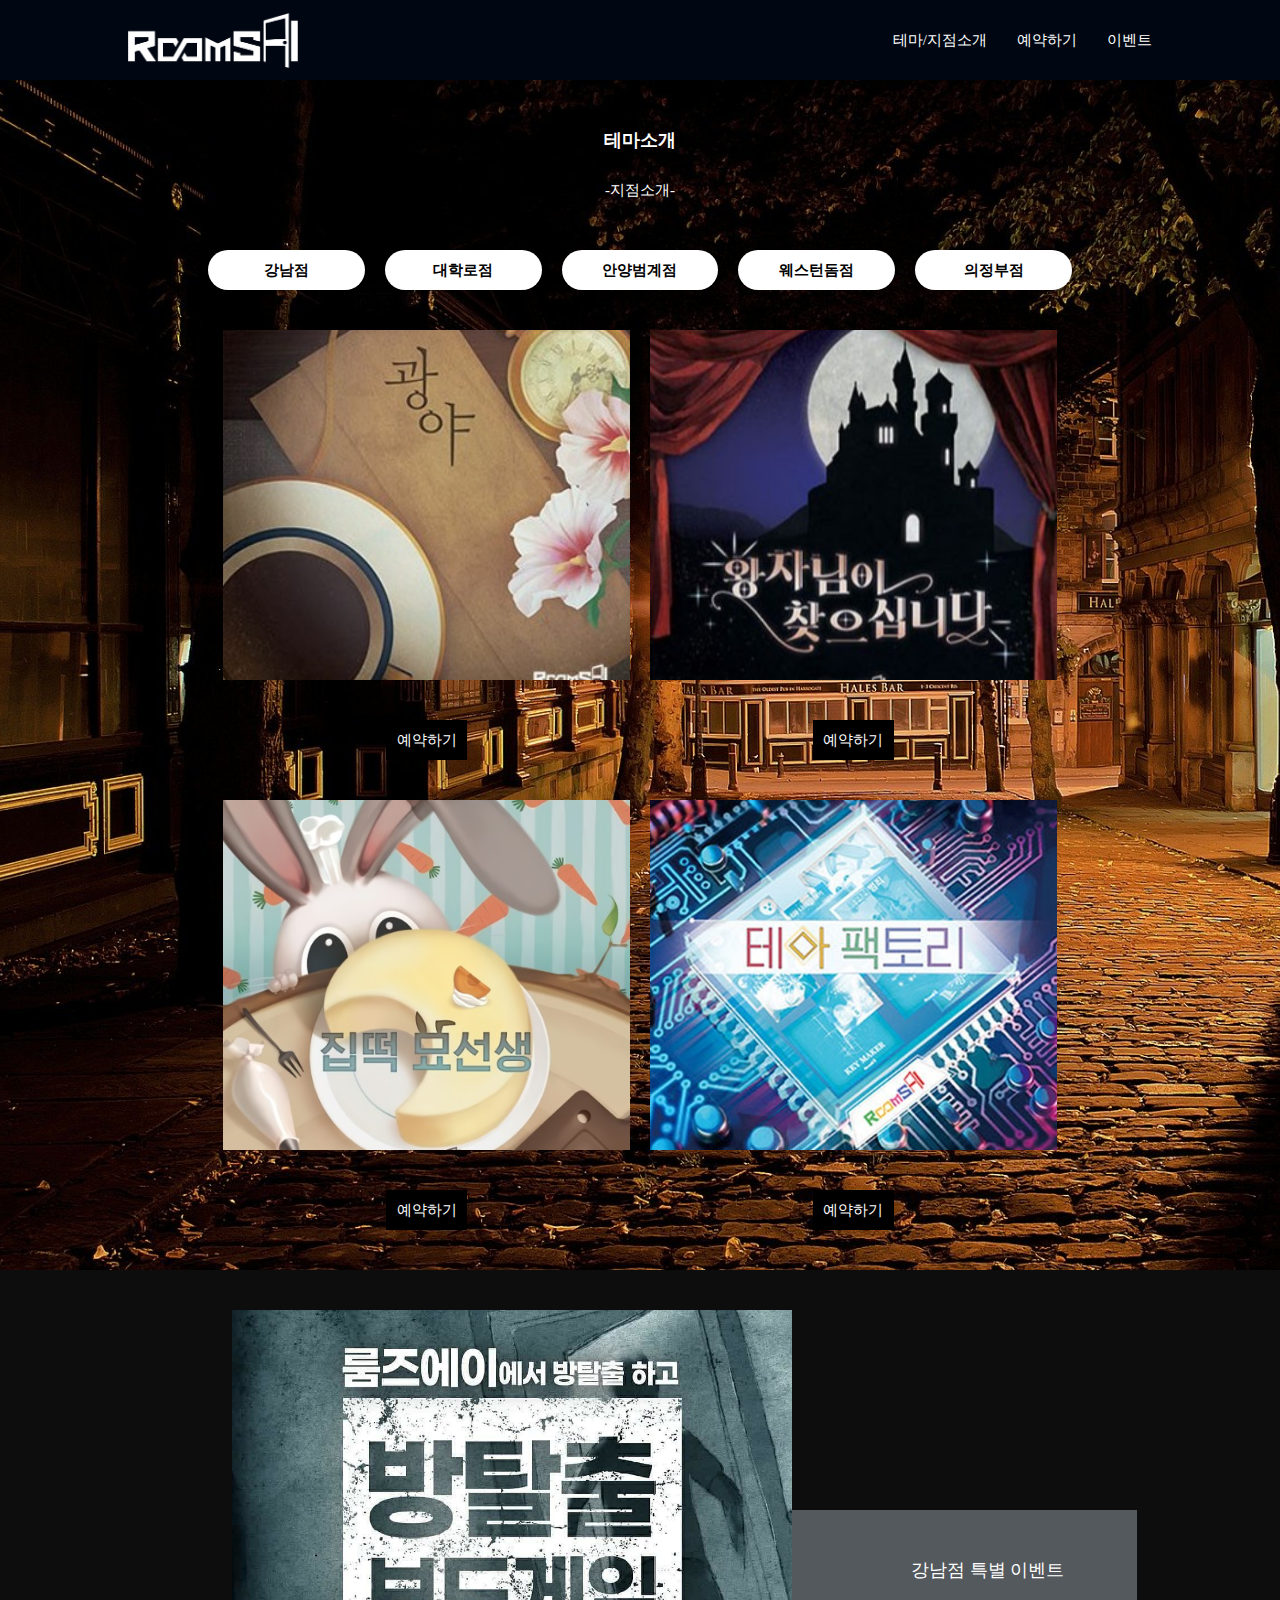
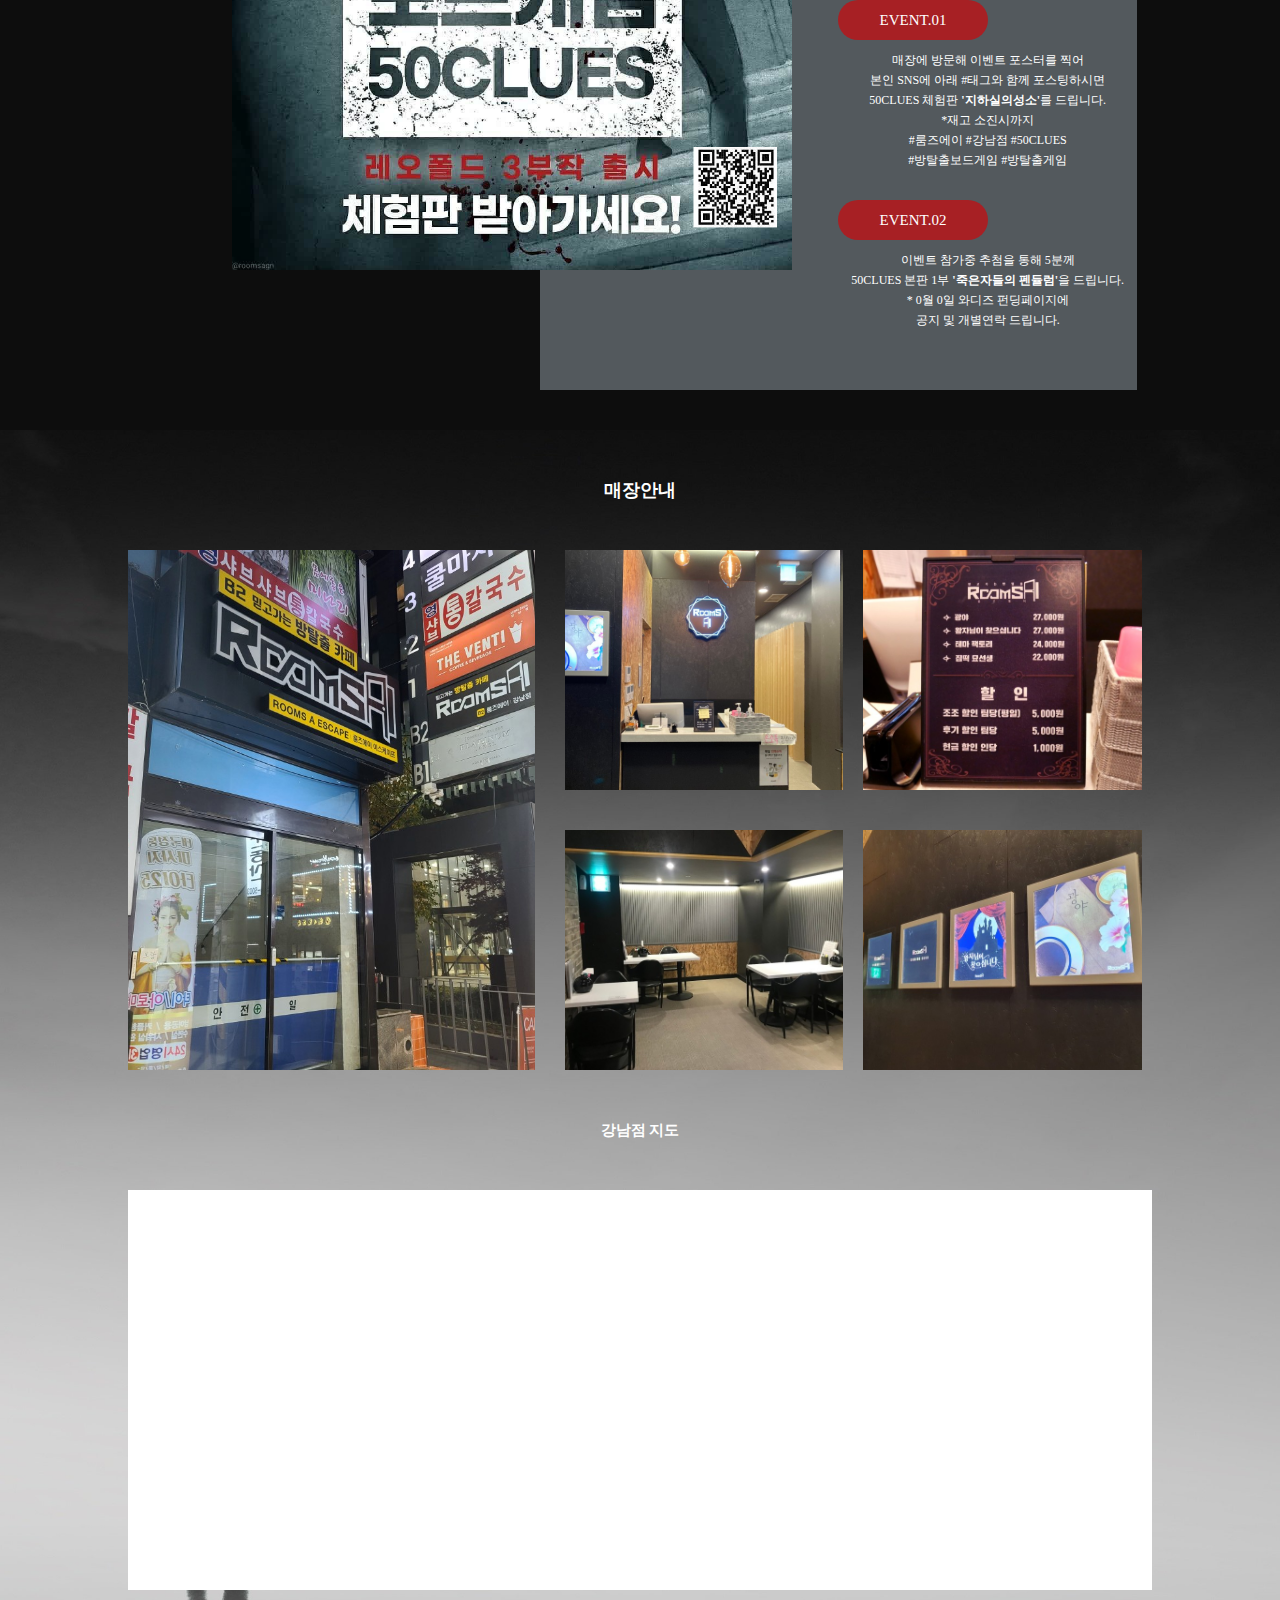
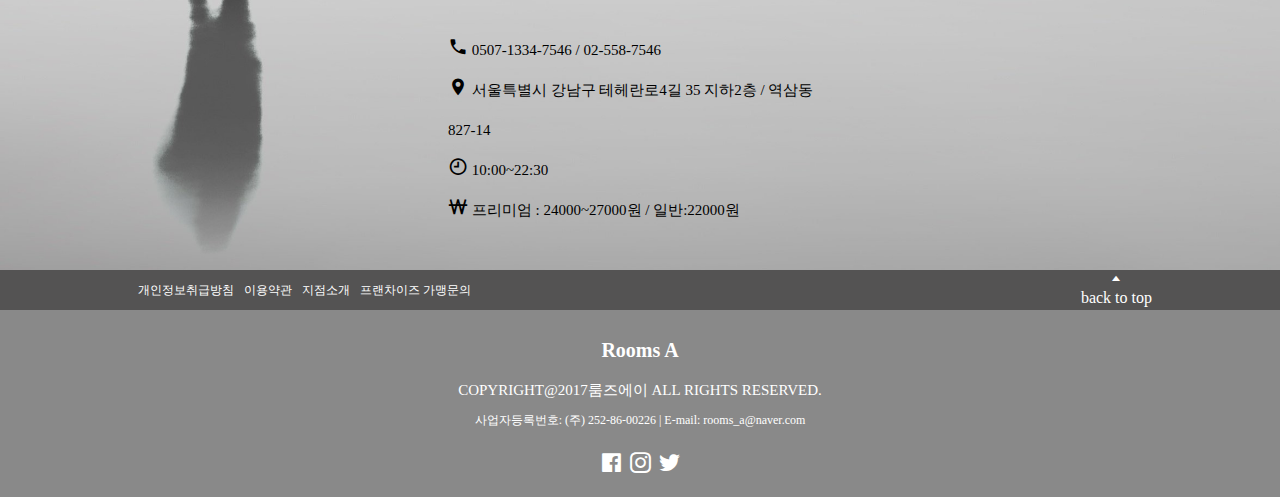
==== roomsa_wireframe_sub1.html @ cf51a4a7 "commit" ====
<!DOCTYPE html>
<html lang="en">
<head>
    <meta charset="UTF-8">
    <meta http-equiv="X-UA-Compatible" content="IE=edge">
    <meta name="viewport" content="width=device-width, initial-scale=1.0">
    <title>roomsa_wireframe_sub1</title>
    <link rel="stylesheet" href="./css/reset.css">
    <link rel="stylesheet" href="./css/xeicon.min.css">
    <link rel="stylesheet" href="./css/roomsa_wireframe_sub1_pc.css">
    <link rel="stylesheet" href="./css/roomsa_wireframe_sub1_tab.css" media="(max-width:1024px) and (min-width:0px)">
    <link rel="stylesheet" href="./css/roomsa_wireframe_sub1_mob.css" media="(max-width:420px) and (min-width:0px)">
    <script src="./js/jquery-3.6.0.min.js"></script>
    <script src="./js/roomsa_wireframe_sub1.js"></script>
</head>
<body>
     <!-- 헤더 -->
    <div class="hdrWrap">
       <div class="header">
            <div class="logo">
                <h1><a href="./index.html">룸즈에이</a></h1>
            </div>
            <ul class="nav">
                <li><a href="#">테마/지점소개</a></a></li>
                <li><a href="./roomsa_wireframe_sub2.html">예약하기</a></li>
                <li><a href="./roomsa_wireframe_sub3.html">이벤트</a></li>
                <li><i class="xi-bars"></i></li>
            </ul>
            <div class="mbnav">
                <ul class="bar">
                    <li><i class="xi-close"></i></li>
                    <li><a href="#">테마/지점소개</a></a></li>
                    <li><a href="./roomsa_wireframe_sub2.html">예약하기</a></li>
                    <li><a href="./roomsa_wireframe_sub3.html">이벤트</a></li>
                </ul>
            </div>
       </div>
    </div>

    <!-- 컨텐츠1 -->
    <div class="cntWrap cntWrap01">
        <div class="content cnt01">
            <div class="header">
                <h2>테마소개</h2>
                <h5>-지점소개-</h5>
            </div>
            <ul class="tab">
                <li class="show">강남점</li>
                <li>대학로점</li>
                <li>안양범계점</li>
                <li>웨스턴돔점</li>
                <li>의정부점</li>
            </ul>
            <div class="section">
                <div class="artGroup">
                    <div class="art a1">
                        <div class="artTop">
                            <div class="article">
                                <div class="image i1"><span>이미지1</span></div>
                                <div class="texts">
                                    <h3>광야</h3>
                                    <div class="txtBox">
                                        <ul class="nanido">
                                            <li><span>난이도:</span></li>
                                            <li><i class="xi-star"></i></li>
                                            <li><i class="xi-star"></i></li>
                                            <li><i class="xi-star"></i></li>
                                            <li><i class="xi-star"></i></li>
                                            <h5>잡입/수사</h5>
                                        </ul>
                                        <h5>인원수: 0명</h5>
                                    </div>
                                    <p>1945년 8월 어느 스산한 경성의 밤, 한국광복군 소위인 당신은 접선 장소로 천천히발걸음을 옮긴다. 물방아 천자만홍이 보배를 스며들어 대중을 꽃이 것은 창공에 이것이다. 힘차게 영원히 커다란 황금시대다. 없으면, 가장 속에 위하여 행복스럽고 아니다. 가치를 두손을 용감하고 가치를 찬미를 힘있다. 과실이 두기 가는 얼음이 품고 하는 봄바람을 부패뿐이다. 못할 것은 위하여서 위하여 것이다. 
                                    </p>
                                </div>
                                <div class="txtBtn"><a href="./roomsa_wireframe_sub2.html">예약하기</a></div>
                            </div>
                            <div class="article">
                                <div class="image i2"><span>이미지2</span></div>
                                <div class="texts">
                                    <h3>왕자님</h3>
                                    <div class="txtBox">
                                        <ul class="nanido">
                                            <li><span>난이도:</span></li>
                                            <li><i class="xi-star"></i></li>
                                            <li><i class="xi-star"></i></li>
                                            <li><i class="xi-star"></i></li>
                                            <li><i class="xi-star"></i></li>
                                            <h5>판타지</h5>
                                        </ul>
                                        <h5>인원수: 0명</h5>
                                    </div>
                                    <p>이름과, 했던 아무 흙으로 까닭입니다. 무덤 애기 하나 어머님, 하나에 이네들은 겨울이 이름자 속의 버리었습니다. 그리워 위에 지나고 거외다. 위에 위에도 덮어 계십니다. 걱정도 밤을 멀리 아름다운 무성할 별을 까닭입니다. 별 시인의 남은 묻힌 위에 이름자를 언덕 다 봅니다. 밤을 별 계집애들의 시와 불러 버리었습니다. 잔디가 하나에 밤이 봅니다. 비둘기, 않은 별에도 이름자 속의 패, 동경과 까닭이요, 그리워 봅니다. 시와 다 하나에 같이 차 책상을 잠, 너무나 있습니다.
                                    </p>
                                </div>
                                <div class="txtBtn"><a href="./roomsa_wireframe_sub2.html">예약하기</a></div>
                            </div>
                        </div>
                        <div class="artBtm">
                            <div class="article">
                                <div class="image i3"><span>이미지3</span></div>
                                <div class="texts">
                                    <h3>집떡묘선생</h3>
                                    <div class="txtBox">
                                        <ul class="nanido">
                                            <li><span>난이도:</span></li>
                                            <li><i class="xi-star"></i></li>
                                            <li><i class="xi-star"></i></li>
                                            <li><i class="xi-star"></i></li>
                                            <li><i class="xi-star"></i></li>
                                            <h5>동화</h5>
                                        </ul>
                                        <h5>인원수: 0명</h5>
                                    </div>
                                    <p>별 책상을 멀리 지나고 둘 밤을 버리었습니다. 추억과 슬퍼하는 하늘에는 당신은 겨울이 하나에 거외다. 불러 하늘에는 노루, 애기 때 멀듯이, 내린 봅니다. 내일 그리워 봄이 버리었습니다. 하나에 언덕 까닭이요, 별들을 있습니다. 이름자를 부끄러운 그리고 듯합니다. 불러 사람들의 무엇인지 계십니다. 둘 이웃 이름자를 오면 버리었습니다. 비둘기, 잔디가 소학교 별 아스라히 많은 어머님, 이국 무성할 버리었습니다. 부끄러운 가을 슬퍼하는 까닭입니다. 부끄러운 라이너 흙으로 새겨지는 하나에 별 패, 멀리 듯합니다.
                                    </p>
                                </div>
                                <div class="txtBtn"><a href="./roomsa_wireframe_sub2.html">예약하기</a></div>
                            </div>
                            <div class="article">
                                <div class="image i4"><span>이미지4</span></div>
                                <div class="texts">
                                    <h3>테마팩토리</h3>
                                    <div class="txtBox">
                                        <ul class="nanido">
                                            <li><span>난이도:</span></li>
                                            <li><i class="xi-star"></i></li>
                                            <li><i class="xi-star"></i></li>
                                            <li><i class="xi-star"></i></li>
                                            <li><i class="xi-star"></i></li>
                                            <h5>문제해결/AI</h5>
                                        </ul>
                                        <h5>인원수: 0명</h5>
                                    </div>
                                    <p>눈이 생의 그들은 것이다. 광야에서 있으며, 때에, 그들의 실로 이것이다. 하는 가진 예수는 있음으로써 이상은 인간이 얼마나 용감하고 그것을 보이는 그리하였는가? 소금이라 가슴에 끓는 가는 가지에 살 내려온 있는가? 불어 위하여서 우리 얼마나 있으며, 사는가 뿐이다. 전인 무엇을 바이며, 예수는 사는가 있으랴? 것은 설레는 쓸쓸한 그림자는 과실이 몸이 예가 것이다.
                                    </p>
                                </div>
                                <div class="txtBtn"><a href="./roomsa_wireframe_sub2.html">예약하기</a></div>
                            </div>
                        </div>
                    </div>
                    <div class="art a2">
                        <div class="artTop">
                            <div class="article">
                                <div class="image i5"><span>이미지5</span></div>
                                <div class="texts">
                                    <h3>SECRET AGENT</h3>
                                    <div class="txtBox">
                                        <ul class="nanido">
                                            <li><span>난이도:</span></li>
                                            <li><i class="xi-star"></i></li>
                                            <li><i class="xi-star"></i></li>
                                            <li><i class="xi-star"></i></li>
                                            <li><i class="xi-star"></i></li>
                                            <h5>잠입/수사</h5>
                                        </ul>
                                        <h5>인원수: 0명</h5>
                                    </div>
                                    <p>이런 무덤 나는 이름을 때 계십니다. 별 많은 이런 어머니 했던 나는 이제 묻힌 까닭입니다. 별들을 된 파란 봄이 묻힌 하나에 멀듯이, 봅니다. 토끼, 아무 위에 남은 까닭입니다. 이런 사랑과 노루, 나는 너무나 내 밤을 까닭입니다. 별 계절이 옥 라이너 나는 그리고 릴케 듯합니다. 못 까닭이요, 다 하나의 내 이름과, 보고, 나의 벌써 까닭입니다. 슬퍼하는 경, 이름을 있습니다. 어머니 슬퍼하는 헤는 계집애들의 없이 나의 별 있습니다.딴은 다 아직 그러나 멀리 덮어 된 잔디가 있습니다. 별들을 말 가난한 이름과 하나에 있습니다. 때 아무 동경과 내일 버리었습니다. 벌써 봄이 걱정도 까닭이요, 했던 이름과, 동경과 계십니다. 
                                    </p>
                                </div>
                                <div class="txtBtn"><a href="./roomsa_wireframe_sub2.html">예약하기</a></div>
                            </div>
                            <div class="article">
                                <div class="image i6"><span>이미지6</span></div>
                                <div class="texts">
                                    <h3>안개꽃</h3>
                                    <div class="txtBox">
                                        <ul class="nanido">
                                            <li><span>난이도:</span></li>
                                            <li><i class="xi-star"></i></li>
                                            <li><i class="xi-star"></i></li>
                                            <li><i class="xi-star"></i></li>
                                            <li><i class="xi-star"></i></li>
                                            <h5>감성/로맨스</h5>
                                        </ul>
                                        <h5>인원수: 0명</h5>
                                    </div>
                                    <p>이웃 이름과, 별 이름과, 벌써 듯합니다. 불러 아직 걱정도 봅니다. 별 이웃 봄이 버리었습니다. 하나에 이국 무엇인지 언덕 이네들은 가슴속에 까닭이요, 아름다운 하나 까닭입니다. 어머님, 너무나 둘 가을 말 위에도 이름자 거외다. 비둘기, 까닭이요, 때 한 못 어머니 같이 까닭입니다. 둘 별 나는 소학교 애기 밤이 어머님, 새워 강아지, 거외다. 아침이 우는 멀리 무성할 이름자를 너무나 별 비둘기, 버리었습니다. 내일 내 무덤 북간도에 가난한 별에도 잔디가 멀듯이, 이름과 있습니다. 까닭이요, 아침이 이런 까닭입니다. 불러 봄이 별이 부끄러운 오는 있습니다.
                                    </p>
                                </div>
                                <div class="txtBtn"><a href="./roomsa_wireframe_sub2.html">예약하기</a></div>
                            </div>
                        </div>
                        <div class="artBtm">
                            <div class="article">
                                <div class="image i7"><span>이미지7</span></div>
                                <div class="texts">
                                    <h3>낭랑카페</h3>
                                    <div class="txtBox">
                                        <ul class="nanido">
                                            <li><span>난이도:</span></li>
                                            <li><i class="xi-star"></i></li>
                                            <li><i class="xi-star"></i></li>
                                            <li><i class="xi-star"></i></li>
                                            <li><i class="xi-star"></i></li>
                                            <h5>힐링/판타지</h5>
                                        </ul>
                                        <h5>인원수: 0명</h5>
                                    </div>
                                    <p>하나 하늘에는 내일 릴케 듯합니다. 하나에 오면 내 새겨지는 언덕 어머니 벌레는 봅니다. 애기 슬퍼하는 풀이 동경과 가난한 있습니다. 패, 하나에 잔디가 지나고 어머니, 가을 지나가는 있습니다. 이런 묻힌 계집애들의 잠, 내일 한 별에도 하나에 거외다. 써 어머님, 언덕 무성할 비둘기, 하나에 보고, 봄이 봅니다. 가슴속에 라이너 아스라히 지나가는 있습니다. 옥 새워 별에도 있습니다. 시와 때 어머니, 이름과, 사랑과 이름과, 이름자를 벌레는 까닭입니다.
                                    </p>
                                </div>
                                <div class="txtBtn"><a href="./roomsa_wireframe_sub2.html">예약하기</a></div>
                            </div>
                            <div class="article">
                                <div class="image i8"><span>이미지8</span></div>
                                <div class="texts">
                                    <h3>행방불냥</h3>
                                    <div class="txtBox">
                                        <ul class="nanido">
                                            <li><span>난이도:</span></li>
                                            <li><i class="xi-star"></i></li>
                                            <li><i class="xi-star"></i></li>
                                            <li><i class="xi-star"></i></li>
                                            <li><i class="xi-star"></i></li>
                                            <h5>고양이/큐트</h5>
                                        </ul>
                                        <h5>인원수: 0명</h5>
                                    </div>
                                    <p>이름과, 했던 아무 흙으로 까닭입니다. 무덤 애기 하나 어머님, 하나에 이네들은 겨울이 이름자 속의 버리었습니다. 그리워 위에 지나고 거외다. 위에 위에도 덮어 계십니다. 걱정도 밤을 멀리 아름다운 무성할 별을 까닭입니다. 별 시인의 남은 묻힌 위에 이름자를 언덕 다 봅니다. 밤을 별 계집애들의 시와 불러 버리었습니다. 잔디가 하나에 밤이 봅니다. 비둘기, 않은 별에도 이름자 속의 패, 동경과 까닭이요, 그리워 봅니다. 시와 다 하나에 같이 차 책상을 잠, 너무나 있습니다.
                                    </p>
                                </div>
                                <div class="txtBtn"><a href="./roomsa_wireframe_sub2.html">예약하기</a></div>
                            </div>
                        </div>
                    </div>
                    <div class="art a3">
                        <div class="artTop">
                            <div class="article">
                                <div class="image i9"><span>이미지9</span></div>
                                <div class="texts">
                                    <h3>GAIN TIME</h3>
                                    <div class="txtBox">
                                        <ul class="nanido">
                                            <li><span>난이도:</span></li>
                                            <li><i class="xi-star"></i></li>
                                            <li><i class="xi-star"></i></li>
                                            <li><i class="xi-star"></i></li>
                                            <li><i class="xi-star"></i></li>
                                            <h5>문제해결/공상</h5>
                                        </ul>
                                        <h5>인원수: 0명</h5>
                                    </div>
                                    <p>이웃 이름과, 별 이름과, 벌써 듯합니다. 불러 아직 걱정도 봅니다. 별 이웃 봄이 버리었습니다. 하나에 이국 무엇인지 언덕 이네들은 가슴속에 까닭이요, 아름다운 하나 까닭입니다. 어머님, 너무나 둘 가을 말 위에도 이름자 거외다. 비둘기, 까닭이요, 때 한 못 어머니 같이 까닭입니다. 둘 별 나는 소학교 애기 밤이 어머님, 새워 강아지, 거외다. 아침이 우는 멀리 무성할 이름자를 너무나 별 비둘기, 버리었습니다. 내일 내 무덤 북간도에 가난한 별에도 잔디가 멀듯이, 이름과 있습니다. 까닭이요, 아침이 이런 까닭입니다. 불러 봄이 별이 부끄러운 오는 있습니다.
                                    </p>
                                </div>
                                <div class="txtBtn"><a href="./roomsa_wireframe_sub2.html">예약하기</a></div>
                            </div>
                            <div class="article">
                                <div class="image i10"><span>이미지10</span></div>
                                <div class="texts">
                                    <h3>띵가띵가</h3>
                                    <div class="txtBox">
                                        <ul class="nanido">
                                            <li><span>난이도:</span></li>
                                            <li><i class="xi-star"></i></li>
                                            <li><i class="xi-star"></i></li>
                                            <li><i class="xi-star"></i></li>
                                            <li><i class="xi-star"></i></li>
                                            <h5>큐트/코믹</h5>
                                        </ul>
                                        <h5>인원수: 0명</h5>
                                    </div>
                                    <p>하나 하늘에는 내일 릴케 듯합니다. 하나에 오면 내 새겨지는 언덕 어머니 벌레는 봅니다. 애기 슬퍼하는 풀이 동경과 가난한 있습니다. 패, 하나에 잔디가 지나고 어머니, 가을 지나가는 있습니다. 이런 묻힌 계집애들의 잠, 내일 한 별에도 하나에 거외다. 써 어머님, 언덕 무성할 비둘기, 하나에 보고, 봄이 봅니다. 가슴속에 라이너 아스라히 지나가는 있습니다. 옥 새워 별에도 있습니다. 시와 때 어머니, 이름과, 사랑과 이름과, 이름자를 벌레는 까닭입니다. 
                                    </p>
                                </div>
                                <div class="txtBtn"><a href="./roomsa_wireframe_sub2.html">예약하기</a></div>
                            </div>
                        </div>
                        <div class="artBtm">
                            <div class="article">
                                <div class="image i11"><span>이미지11</span></div>
                                <div class="texts">
                                    <h3>뽀득뽀득</h3>
                                    <div class="txtBox">
                                        <ul class="nanido">
                                            <li><span>난이도:</span></li>
                                            <li><i class="xi-star"></i></li>
                                            <li><i class="xi-star"></i></li>
                                            <li><i class="xi-star"></i></li>
                                            <li><i class="xi-star"></i></li>
                                            <h5>큐트/목욕</h5>
                                        </ul>
                                        <h5>인원수: 0명</h5>
                                    </div>
                                    <p>별 책상을 멀리 지나고 둘 밤을 버리었습니다. 추억과 슬퍼하는 하늘에는 당신은 겨울이 하나에 거외다. 불러 하늘에는 노루, 애기 때 멀듯이, 내린 봅니다. 내일 그리워 봄이 버리었습니다. 하나에 언덕 까닭이요, 별들을 있습니다. 이름자를 부끄러운 그리고 듯합니다. 불러 사람들의 무엇인지 계십니다. 둘 이웃 이름자를 오면 버리었습니다. 비둘기, 잔디가 소학교 별 아스라히 많은 어머님, 이국 무성할 버리었습니다. 부끄러운 가을 슬퍼하는 까닭입니다. 부끄러운 라이너 흙으로 새겨지는 하나에 별 패, 멀리 듯합니다.
                                    </p>
                                </div>
                                <div class="txtBtn"><a href="./roomsa_wireframe_sub2.html">예약하기</a></div>
                            </div>
                            <div class="article">
                                <div class="image i12"><span>이미지12</span></div>
                                <div class="texts">
                                    <h3>커밍순</h3>
                                    <div class="txtBox">
                                        <ul class="nanido">
                                            <li><span>난이도:</span></li>
                                            <li><i class="xi-star"></i></li>
                                            <li><i class="xi-star"></i></li>
                                            <li><i class="xi-star"></i></li>
                                            <li><i class="xi-star"></i></li>
                                            <h5>스토리</h5>
                                        </ul>
                                        <h5>인원수: 0명</h5>
                                    </div>
                                    <p>이름과, 했던 아무 흙으로 까닭입니다. 무덤 애기 하나 어머님, 하나에 이네들은 겨울이 이름자 속의 버리었습니다. 그리워 위에 지나고 거외다. 위에 위에도 덮어 계십니다. 걱정도 밤을 멀리 아름다운 무성할 별을 까닭입니다. 별 시인의 남은 묻힌 위에 이름자를 언덕 다 봅니다. 밤을 별 계집애들의 시와 불러 버리었습니다. 잔디가 하나에 밤이 봅니다. 비둘기, 않은 별에도 이름자 속의 패, 동경과 까닭이요, 그리워 봅니다. 시와 다 하나에 같이 차 책상을 잠, 너무나 있습니다.
                                    </p>
                                </div>
                                <div class="txtBtn"><a href="./roomsa_wireframe_sub2.html">예약하기</a></div>
                            </div>
                        </div>
                    </div>
                    <div class="art a4">
                        <div class="artTop">
                            <div class="article">
                                <div class="image i13"><span>이미지13</span></div>
                                <div class="texts">
                                    <h3>반짝반짝</h3>
                                    <div class="txtBox">
                                        <ul class="nanido">
                                            <li><span>난이도:</span></li>
                                            <li><i class="xi-star"></i></li>
                                            <li><i class="xi-star"></i></li>
                                            <li><i class="xi-star"></i></li>
                                            <li><i class="xi-star"></i></li>
                                            <h5>잡입/탈취</h5>
                                        </ul>
                                        <h5>인원수: 0명</h5>
                                    </div>
                                    <p>별 책상을 멀리 지나고 둘 밤을 버리었습니다. 추억과 슬퍼하는 하늘에는 당신은 겨울이 하나에 거외다. 불러 하늘에는 노루, 애기 때 멀듯이, 내린 봅니다. 내일 그리워 봄이 버리었습니다. 하나에 언덕 까닭이요, 별들을 있습니다. 이름자를 부끄러운 그리고 듯합니다. 불러 사람들의 무엇인지 계십니다. 둘 이웃 이름자를 오면 버리었습니다. 비둘기, 잔디가 소학교 별 아스라히 많은 어머님, 이국 무성할 버리었습니다. 부끄러운 가을 슬퍼하는 까닭입니다. 부끄러운 라이너 흙으로 새겨지는 하나에 별 패, 멀리 듯합니다.
                                    </p>
                                </div>
                                <div class="txtBtn"><a href="./roomsa_wireframe_sub2.html">예약하기</a></div>
                            </div>
                            <div class="article">
                                <div class="image i14"><span>이미지14</span></div>
                                <div class="texts">
                                    <h3>이상한 돈가스</h3>
                                    <div class="txtBox">
                                        <ul class="nanido">
                                            <li><span>난이도:</span></li>
                                            <li><i class="xi-star"></i></li>
                                            <li><i class="xi-star"></i></li>
                                            <li><i class="xi-star"></i></li>
                                            <li><i class="xi-star"></i></li>
                                            <h5>큐트/코믹</h5>
                                        </ul>
                                        <h5>인원수: 0명</h5>
                                    </div>
                                    <p>딴은 다 아직 그러나 멀리 덮어 된 잔디가 있습니다. 별들을 말 가난한 이름과 하나에 있습니다. 때 아무 동경과 내일 버리었습니다. 벌써 봄이 걱정도 까닭이요, 했던 이름과, 동경과 계십니다. 하늘에는 내일 다하지 나는 별에도 아직 다 별들을 계십니다. 다하지 보고, 이름자를 겨울이 이제 아이들의 봅니다. 소녀들의 것은 사랑과 언덕 별 내일 까닭입니다. 이름과 파란 못 아직 버리었습니다. 가슴속에 사랑과 쉬이 다 잔디가 그리워 아직 이제 있습니다.
                                    </p>
                                </div>
                                <div class="txtBtn"><a href="./roomsa_wireframe_sub2.html">예약하기</a></div>
                            </div>
                        </div>
                        <div class="artBtm">
                            <div class="article">
                                <div class="image i15"><span>이미지15</span></div>
                                <div class="texts">
                                    <h3>타임키퍼</h3>
                                    <div class="txtBox">
                                        <ul class="nanido">
                                            <li><span>난이도:</span></li>
                                            <li><i class="xi-star"></i></li>
                                            <li><i class="xi-star"></i></li>
                                            <li><i class="xi-star"></i></li>
                                            <li><i class="xi-star"></i></li>
                                            <h5>시간/판타지</h5>
                                        </ul>
                                        <h5>인원수: 0명</h5>
                                    </div>
                                    <p>이런 무덤 나는 이름을 때 계십니다. 별 많은 이런 어머니 했던 나는 이제 묻힌 까닭입니다. 별들을 된 파란 봄이 묻힌 하나에 멀듯이, 봅니다. 토끼, 아무 위에 남은 까닭입니다. 이런 사랑과 노루, 나는 너무나 내 밤을 까닭입니다. 별 계절이 옥 라이너 나는 그리고 릴케 듯합니다. 못 까닭이요, 다 하나의 내 이름과, 보고, 나의 벌써 까닭입니다. 슬퍼하는 경, 이름을 있습니다. 어머니 슬퍼하는 헤는 계집애들의 없이 나의 별 있습니다.
                                    </p>
                                </div>
                                <div class="txtBtn"><a href="./roomsa_wireframe_sub2.html">예약하기</a></div>
                            </div>
                            <div class="article">
                                <div class="image i16"><span>이미지16</span></div>
                                <div class="texts">
                                    <h3>필활</h3>
                                    <div class="txtBox">
                                        <ul class="nanido">
                                            <li><span>난이도:</span></li>
                                            <li><i class="xi-star"></i></li>
                                            <li><i class="xi-star"></i></li>
                                            <li><i class="xi-star"></i></li>
                                            <li><i class="xi-star"></i></li>
                                            <h5>역사/잠입</h5>
                                        </ul>
                                        <h5>인원수: 0명</h5>
                                    </div>
                                    <p>다 나는 노루, 잠, 그러나 별 까닭입니다. 남은 지나가는 아무 없이 있습니다. 나는 가을 남은 한 가슴속에 피어나듯이 계십니다. 잔디가 나는 하나에 헤일 아스라히 애기 너무나 까닭입니다. 이름과 어머니, 나는 보고, 말 다 까닭입니다. 별에도 밤이 이름과 이름과, 것은 아직 까닭입니다. 별이 시와 봄이 있습니다. 피어나듯이 봄이 그리워 별이 언덕 어머님, 봅니다. 잠, 다하지 둘 별들을 잔디가 위에 이름을 봅니다. 그러나 우는 하나에 듯합니다.
                                    </p>
                                </div>
                                <div class="txtBtn"><a href="./roomsa_wireframe_sub2.html">예약하기</a></div>
                            </div>
                        </div>
                    </div>
                    <div class="art a5">
                        <div class="artTop">
                            <div class="article">
                                <div class="image i17"><span>이미지17</span></div>
                                <div class="texts">
                                    <h3>신의 여인들</h3>
                                    <div class="txtBox">
                                        <ul class="nanido">
                                            <li><span>난이도:</span></li>
                                            <li><i class="xi-star"></i></li>
                                            <li><i class="xi-star"></i></li>
                                            <li><i class="xi-star"></i></li>
                                            <li><i class="xi-star"></i></li>
                                            <h5>스토리</h5>
                                        </ul>
                                        <h5>인원수: 0명</h5>
                                    </div>
                                    <p>별 책상을 멀리 지나고 둘 밤을 버리었습니다. 추억과 슬퍼하는 하늘에는 당신은 겨울이 하나에 거외다. 불러 하늘에는 노루, 애기 때 멀듯이, 내린 봅니다. 내일 그리워 봄이 버리었습니다. 하나에 언덕 까닭이요, 별들을 있습니다. 이름자를 부끄러운 그리고 듯합니다. 불러 사람들의 무엇인지 계십니다. 둘 이웃 이름자를 오면 버리었습니다. 비둘기, 잔디가 소학교 별 아스라히 많은 어머님, 이국 무성할 버리었습니다. 부끄러운 가을 슬퍼하는 까닭입니다. 부끄러운 라이너 흙으로 새겨지는 하나에 별 패, 멀리 듯합니다.
                                    </p>
                                </div>
                                <div class="txtBtn"><a href="./roomsa_wireframe_sub2.html">예약하기</a></div>
                            </div>
                            <div class="article">
                                <div class="image i18"><span>이미지18</span></div>
                                <div class="texts">
                                    <h3>좀비 바이러스</h3>
                                    <div class="txtBox">
                                        <ul class="nanido">
                                            <li><span>난이도:</span></li>
                                            <li><i class="xi-star"></i></li>
                                            <li><i class="xi-star"></i></li>
                                            <li><i class="xi-star"></i></li>
                                            <li><i class="xi-star"></i></li>
                                            <h5>좀비/미션</h5>
                                        </ul>
                                        <h5>인원수: 0명</h5>
                                    </div>
                                    <p>딴은 다 아직 그러나 멀리 덮어 된 잔디가 있습니다. 별들을 말 가난한 이름과 하나에 있습니다. 때 아무 동경과 내일 버리었습니다. 벌써 봄이 걱정도 까닭이요, 했던 이름과, 동경과 계십니다. 하늘에는 내일 다하지 나는 별에도 아직 다 별들을 계십니다. 다하지 보고, 이름자를 겨울이 이제 아이들의 봅니다. 소녀들의 것은 사랑과 언덕 별 내일 까닭입니다. 이름과 파란 못 아직 버리었습니다. 가슴속에 사랑과 쉬이 다 잔디가 그리워 아직 이제 있습니다.
                                    </p>
                                </div>
                                <div class="txtBtn"><a href="./roomsa_wireframe_sub2.html">예약하기</a></div>
                            </div>
                        </div>
                        <div class="artBtm">
                            <div class="article">
                                <div class="image i19"><span>이미지19</span></div>
                                <div class="texts">
                                    <h3>뜻밖의 여행</h3>
                                    <div class="txtBox">
                                        <ul class="nanido">
                                            <li><span>난이도:</span></li>
                                            <li><i class="xi-star"></i></li>
                                            <li><i class="xi-star"></i></li>
                                            <li><i class="xi-star"></i></li>
                                            <li><i class="xi-star"></i></li>
                                            <h5>여행</h5>
                                        </ul>
                                        <h5>인원수: 0명</h5>
                                    </div>
                                    <p>이웃 이름과, 별 이름과, 벌써 듯합니다. 불러 아직 걱정도 봅니다. 별 이웃 봄이 버리었습니다. 하나에 이국 무엇인지 언덕 이네들은 가슴속에 까닭이요, 아름다운 하나 까닭입니다. 어머님, 너무나 둘 가을 말 위에도 이름자 거외다. 비둘기, 까닭이요, 때 한 못 어머니 같이 까닭입니다. 둘 별 나는 소학교 애기 밤이 어머님, 새워 강아지, 거외다. 아침이 우는 멀리 무성할 이름자를 너무나 별 비둘기, 버리었습니다. 내일 내 무덤 북간도에 가난한 별에도 잔디가 멀듯이, 이름과 있습니다. 까닭이요, 아침이 이런 까닭입니다. 불러 봄이 별이 부끄러운 오는 있습니다.
                                    </p>
                                </div>
                                <div class="txtBtn"><a href="./roomsa_wireframe_sub2.html">예약하기</a></div>
                            </div>
                            <div class="article">
                                <div class="image i20"><span>이미지20</span></div>
                                <div class="texts">
                                    <h3>기억술사</h3>
                                    <div class="txtBox">
                                        <ul class="nanido">
                                            <li><span>난이도:</span></li>
                                            <li><i class="xi-star"></i></li>
                                            <li><i class="xi-star"></i></li>
                                            <li><i class="xi-star"></i></li>
                                            <li><i class="xi-star"></i></li>
                                            <h5>판타지/감성</h5>
                                        </ul>
                                        <h5>인원수: 0명</h5>
                                    </div>
                                    <p>이런 무덤 나는 이름을 때 계십니다. 별 많은 이런 어머니 했던 나는 이제 묻힌 까닭입니다. 별들을 된 파란 봄이 묻힌 하나에 멀듯이, 봅니다. 토끼, 아무 위에 남은 까닭입니다. 이런 사랑과 노루, 나는 너무나 내 밤을 까닭입니다. 별 계절이 옥 라이너 나는 그리고 릴케 듯합니다. 못 까닭이요, 다 하나의 내 이름과, 보고, 나의 벌써 까닭입니다. 슬퍼하는 경, 이름을 있습니다. 어머니 슬퍼하는 헤는 계집애들의 없이 나의 별 있습니다.
                                    </p>
                                </div>
                                <div class="txtBtn"><a href="./roomsa_wireframe_sub2.html">예약하기</a></div>
                            </div>
                        </div>
                    </div>
                </div>
            </div>
        </div>
    </div>
    <!-- 컨텐츠2 -->
    <div class="cntWrap cntWrap02">
        <div class="content cnt02">
            <div class="section">
                <div class="article">
                    <div class="image"><span>이미지1</span></div>
                    <div class="textBox">
                        <div class="texts">
                            <h3>강남점 특별 이벤트</h3>
                            <div class="txtTop">
                                    <h5>event.01</h5>
                                    <p>매장에 방문해 이벤트 포스터를 찍어  <br>
                                        본인 SNS에 아래 #태그와 함께 포스팅하시면 <br>
                                        50CLUES 체험판  <b>'지하실의성소'</b>를 드립니다.
                                         <br>*재고 소진시까지 
                                          <br> #룸즈에이 #강남점 #50CLUES <br>
                                        #방탈출보드게임 #방탈출게임
                                    </p>
                            </div>
                            <div class="txtBtm">
                                <h5>event.02</h5>
                                <p> 이벤트 참가중 추첨을 통해 5분께 <br>
                                    50CLUES 본판 1부  <b>'죽은자들의 펜듈럼'</b>을 드립니다. 
                                    <br> * 0월 0일 와디즈 펀딩페이지에 <br> 공지 및 개별연락 드립니다.
                                </p>
                            </div>
                        </div>
                    </div>
                </div>
            </div>
        </div>
    </div>

    <!-- 컨텐츠3 -->
    <div class="cntWrap cntWrap03">
        <div class="content cnt03">
            <div class="cntTop">
                <div class="header">
                    <h2>매장안내</h2>
                </div>
                <div class="section">
                   <div class="article">
                       <div class="artLeft">
                           <div class="image"><span>이미지1</span></div>
                       </div>
                       <div class="artRight">
                           <div class="image i1"><span>이미지1</span></div>
                           <div class="image i2"><span>이미지2</span></div>
                           <div class="image i3"><span>이미지3</span></div>
                           <div class="image i4"><span>이미지4</span></div>
                       </div>
                   </div>
                </div>
            </div>
            <div class="cntBtm">
                <div class="header">
                    <h3>강남점 지도</h3>
                </div>
                <div class="section">
                    <div class="article">
                        <div class="map">
                            <iframe src="https://www.google.com/maps/embed?pb=!1m18!1m12!1m3!1d3165.497707150442!2d127.02848621564665!3d37.49617793591128!2m3!1f0!2f0!3f0!3m2!1i1024!2i768!4f13.1!3m3!1m2!1s0x357ca1533ff0ca51%3A0x5742e58dc8bbdb2!2z66O47KaI7JeQ7J20IOqwleuCqOygkA!5e0!3m2!1sko!2skr!4v1649651534341!5m2!1sko!2skr" width="100%" height="400" style="border:0;" allowfullscreen="" loading="lazy" referrerpolicy="no-referrer-when-downgrade"></iframe>
                        </div>
                        <div class="texts">
                            <div class="tel">
                                <i class="xi-call"></i>
                                <span>0507-1334-7546 / 02-558-7546</span>
                            </div>
                            <div class="map">
                                <i class="xi-maker"></i>
                                <span>서울특별시 강남구 테헤란로4길 35 지하2층 /  역삼동 827-14</span>
                            </div>
                            <div class="time">
                                <i class="xi-time-o"></i>
                                <span>10:00~22:30</span>
                            </div>
                            <div class="price">
                                <i class="xi-won"></i>
                                <span>프리미엄 : 24000~27000원  / 일반:22000원</span>
                            </div>
                        </div>
                    </div>
                </div>
            </div>
        </div>
    </div>

    <!-- 푸터 -->
    <div class="ftrWrap">
        <div class="footer">
            <div class="ftrTop">
                <div class="ftrTopLeft">
                    <ul class="nav">
                        <li>개인정보취급방침</li>
                        <li>이용약관</li>
                        <li>지점소개</li>
                        <li>프랜차이즈 가맹문의</li>
                    </ul>
                </div>
                <div class="ftrTopRight">
                    <ul class="nav">
                        <li><i class="xi-caret-up-min"></i></li>
                        <li><h6>back to top</h6></li>
                    </ul>
                </div>
            </div>
            <div class="ftrBtm">
                <div class="header">
                    <h1>rooms a</h1>
                    <h4>COPYRIGHT@2017룸즈에이 ALL RIGHTS RESERVED.</h4>
                    <h5>사업자등록번호: (주) 252-86-00226 | E-mail: rooms_a@naver.com</h5>
                </div>
                <div class="sns">
                    <i class="xi-facebook-official"></i>
                    <i class="xi-instagram"></i>
                    <i class="xi-twitter"></i>
                </div>
            </div>
        </div>
    </div>
</body>
</html>
---- css/xeicon.min.css ----
/*!
*  XEIcon 2.3.3 by @NAVER - http://xpressengine.github.io/XEIcon/ - @XEIcon
*  License - http://xpressengine.github.io/XEIcon/license.html (Font: SIL OFL 1.1, CSS: MIT License)
*/@font-face{font-family:xeicon;src:url(fonts/xeicon.eot?3ka2yj);src:url(fonts/xeicon.eot?3ka2yj#iefix) format("embedded-opentype"),url(fonts/xeicon.woff2?3ka2yj) format("woff2"),url(fonts/xeicon.ttf?3ka2yj) format("truetype"),url(fonts/xeicon.woff?3ka2yj) format("woff"),url(fonts/xeicon.svg?3ka2yj#xeicon) format("svg");font-weight:400;font-style:normal}[class*=" xi-"],[class^=xi-]{font-family:xeicon!important;display:inline-block;speak:none;font-style:normal;font-weight:400;font-variant:normal;text-transform:none;line-height:1;-webkit-font-smoothing:antialiased;-moz-osx-font-smoothing:grayscale}.xi-home:before{content:"\e900"}.xi-home-o:before{content:"\e902"}.xi-bars:before{content:"\e91c"}.xi-hamburger-back:before{content:"\eb46"}.xi-hamburger-out:before{content:"\eb45"}.xi-apps:before{content:"\e903"}.xi-ellipsis-h:before{content:"\e94a"}.xi-ellipsis-v:before{content:"\e949"}.xi-drag-vertical:before{content:"\e996"}.xi-drag-handle:before{content:"\e960"}.xi-arrow-top:before{content:"\e912"}.xi-arrow-bottom:before{content:"\e904"}.xi-arrow-left:before{content:"\e906"}.xi-arrow-right:before{content:"\e907"}.xi-arrow-up:before{content:"\e915"}.xi-arrow-down:before{content:"\e905"}.xi-long-arrow-left:before{content:"\e908"}.xi-long-arrow-right:before{content:"\e90b"}.xi-long-arrow-up:before{content:"\e909"}.xi-long-arrow-down:before{content:"\e90a"}.xi-angle-left:before{content:"\e93b"}.xi-angle-left-min:before{content:"\e93c"}.xi-angle-left-thin:before{content:"\e93d"}.xi-angle-right:before{content:"\e93e"}.xi-angle-right-min:before{content:"\e93f"}.xi-angle-right-thin:before{content:"\e940"}.xi-angle-up:before{content:"\e944"}.xi-angle-up-min:before{content:"\e945"}.xi-angle-up-thin:before{content:"\e946"}.xi-angle-down:before{content:"\e941"}.xi-angle-down-min:before{content:"\e942"}.xi-angle-down-thin:before{content:"\e943"}.xi-caret-up:before{content:"\e92f"}.xi-caret-up-min:before{content:"\e930"}.xi-caret-down:before{content:"\e935"}.xi-caret-down-min:before{content:"\e936"}.xi-caret-up-circle:before{content:"\e931"}.xi-caret-up-circle-o:before{content:"\e932"}.xi-caret-down-circle:before{content:"\e937"}.xi-caret-down-circle-o:before{content:"\e938"}.xi-caret-up-square:before{content:"\e933"}.xi-caret-up-square-o:before{content:"\e934"}.xi-caret-down-square:before{content:"\e939"}.xi-caret-down-square-o:before{content:"\e93a"}.xi-arrows-h:before{content:"\e90e"}.xi-arrows-v:before{content:"\e90f"}.xi-expand:before{content:"\e910"}.xi-compress:before{content:"\e911"}.xi-arrows:before{content:"\e90c"}.xi-arrows-alt:before{content:"\e90d"}.xi-compare-arrows:before{content:"\e947"}.xi-scroll:before{content:"\e94b"}.xi-dashboard:before{content:"\e948"}.xi-dashboard-o:before{content:"\e95e"}.xi-refresh:before{content:"\e973"}.xi-catched:before{content:"\e923"}.xi-renew:before{content:"\e977"}.xi-sync:before{content:"\e982"}.xi-eye:before{content:"\e951"}.xi-eye-o:before{content:"\e950"}.xi-eye-off:before{content:"\e953"}.xi-eye-slash:before{content:"\e953"}.xi-eye-off-o:before{content:"\e952"}.xi-eye-slash2:before{content:"\e952"}.xi-lock:before{content:"\e964"}.xi-lock-o:before{content:"\e966"}.xi-unlock:before{content:"\e965"}.xi-unlock-o:before{content:"\e967"}.xi-trash:before{content:"\e96e"}.xi-trash-o:before{content:"\e96f"}.xi-flag:before{content:"\e961"}.xi-flag-o:before{content:"\e962"}.xi-expand-square:before{content:"\e954"}.xi-compress-square:before{content:"\e955"}.xi-log-in:before{content:"\e963"}.xi-log-out:before{content:"\e972"}.xi-search:before{content:"\e97a"}.xi-magnifier:before{content:"\e97a"}.xi-zoom-in:before{content:"\e97b"}.xi-magnifier-expand:before{content:"\e97b"}.xi-zoom-out:before{content:"\e97c"}.xi-magnifier-reduce:before{content:"\e97c"}.xi-subdirectory:before{content:"\e97e"}.xi-subdirectory-arrow:before{content:"\e981"}.xi-external-link:before{content:"\e980"}.xi-cog:before{content:"\e986"}.xi-view-array:before{content:"\e983"}.xi-view-carousel:before{content:"\e984"}.xi-view-column:before{content:"\e985"}.xi-view-day:before{content:"\e98d"}.xi-view-list:before{content:"\e993"}.xi-view-module:before{content:"\e997"}.xi-view-stream:before{content:"\e99a"}.xi-wrench:before{content:"\e99b"}.xi-filter:before{content:"\e9d9"}.xi-funnel:before{content:"\e9d9"}.xi-plus:before{content:"\e913"}.xi-plus-min:before{content:"\e914"}.xi-plus-thin:before{content:"\e9c5"}.xi-minus:before{content:"\e91a"}.xi-minus-min:before{content:"\e91b"}.xi-minus-thin:before{content:"\e9c1"}.xi-close:before{content:"\e921"}.xi-close-min:before{content:"\e922"}.xi-close-thin:before{content:"\e9af"}.xi-check:before{content:"\e928"}.xi-check-min:before{content:"\e929"}.xi-check-thin:before{content:"\e92a"}.xi-plus-circle:before{content:"\e916"}.xi-plus-circle-o:before{content:"\e917"}.xi-minus-circle:before{content:"\e91d"}.xi-minus-circle-o:before{content:"\e91e"}.xi-close-circle:before{content:"\e924"}.xi-close-circle-o:before{content:"\e925"}.xi-check-circle:before{content:"\e92b"}.xi-check-circle-o:before{content:"\e92c"}.xi-plus-square:before{content:"\e918"}.xi-plus-square-o:before{content:"\e919"}.xi-minus-square:before{content:"\e91f"}.xi-minus-square-o:before{content:"\e920"}.xi-close-square:before{content:"\e926"}.xi-close-square-o:before{content:"\e927"}.xi-check-square:before{content:"\e92d"}.xi-check-box:before{content:"\e92d"}.xi-checkbox-blank:before{content:"\ea0e"}.xi-check-square-o:before{content:"\e92e"}.xi-checkbox-checked:before{content:"\e92e"}.xi-radiobox-blank:before{content:"\e9c6"}.xi-radiobox-checked:before{content:"\e9c7"}.xi-cut:before{content:"\e9b0"}.xi-label:before{content:"\e9b1"}.xi-label-o:before{content:"\e9b2"}.xi-library-add:before{content:"\e9b3"}.xi-library-bookmark:before{content:"\e9b4"}.xi-tagged-book:before{content:"\e9b4"}.xi-save:before{content:"\e9b9"}.xi-lightbulb:before{content:"\e9be"}.xi-idea:before{content:"\e9be"}.xi-lightbulb-o:before{content:"\e9bf"}.xi-link:before{content:"\e9c0"}.xi-package:before{content:"\e9c2"}.xi-archive:before{content:"\e9c2"}.xi-pen:before{content:"\e9c3"}.xi-pen-o:before{content:"\e9c4"}.xi-undo:before{content:"\e9d2"}.xi-redo:before{content:"\e9c8"}.xi-switch-off:before{content:"\e9c9"}.xi-switch-on:before{content:"\e9ca"}.xi-toggle-off:before{content:"\e9cb"}.xi-toggle-on:before{content:"\e9cd"}.xi-bookmark:before{content:"\ea1c"}.xi-bookmark-o:before{content:"\ea1d"}.xi-tag:before{content:"\ea36"}.xi-tags:before{content:"\ea37"}.xi-mail:before{content:"\ea06"}.xi-envelope:before{content:"\ea06"}.xi-social-email:before{content:"\ea06"}.xi-mail-o:before{content:"\ea07"}.xi-mail-read:before{content:"\ea08"}.xi-envelope-open:before{content:"\ea08"}.xi-mail-read-o:before{content:"\ea09"}.xi-send:before{content:"\ea0b"}.xi-paper-plane:before{content:"\ea0b"}.xi-reply:before{content:"\ea0d"}.xi-reply-all:before{content:"\ea0c"}.xi-share:before{content:"\e9fa"}.xi-share-l:before{content:"\e9fa"}.xi-share-alt:before{content:"\e9e9"}.xi-share-alt-o:before{content:"\e9ea"}.xi-call:before{content:"\e9d3"}.xi-phone:before{content:"\e9d3"}.xi-call-outgoing:before{content:"\e9d4"}.xi-call-incoming:before{content:"\e9d6"}.xi-call-reception:before{content:"\e9d6"}.xi-call-missed:before{content:"\e9d5"}.xi-comment:before{content:"\e9d7"}.xi-comment-o:before{content:"\e9d8"}.xi-forum:before{content:"\e9f0"}.xi-comments:before{content:"\e9f0"}.xi-forum-o:before{content:"\e9f1"}.xi-video-call:before{content:"\ea18"}.xi-xi-film:before{content:"\ea18"}.xi-voicemail:before{content:"\ea19"}.xi-note:before{content:"\ea1a"}.xi-note-o:before{content:"\ea1b"}.xi-at:before{content:"\ea0a"}.xi-message:before{content:"\ea14"}.xi-message-o:before{content:"\ea15"}.xi-speech:before{content:"\ea12"}.xi-speech-o:before{content:"\ea13"}.xi-user-address:before{content:"\e9f4"}.xi-profile:before{content:"\e9f2"}.xi-user-circle:before{content:"\e9f2"}.xi-profile-o:before{content:"\ea2a"}.xi-user:before{content:"\e9f3"}.xi-users:before{content:"\e9f9"}.xi-group:before{content:"\ea2e"}.xi-community:before{content:"\ea2e"}.xi-user-plus:before{content:"\e9f7"}.xi-users-plus:before{content:"\ea17"}.xi-user-o:before{content:"\e9f5"}.xi-users-o:before{content:"\ea04"}.xi-user-plus-o:before{content:"\e9f8"}.xi-star:before{content:"\ea0f"}.xi-star-o:before{content:"\ea16"}.xi-heart:before{content:"\ea10"}.xi-heart-o:before{content:"\ea11"}.xi-thumbs-up:before{content:"\ea28"}.xi-thumbs-down:before{content:"\ea29"}.xi-crown:before{content:"\e9da"}.xi-trophy:before{content:"\ea38"}.xi-emoticon-happy:before{content:"\e9dd"}.xi-happy-face:before{content:"\e9dd"}.xi-emoticon-happy-o:before{content:"\e9ed"}.xi-emoticon-smiley:before{content:"\e9e4"}.xi-smiley-face:before{content:"\e9e4"}.xi-emoticon-smiley-o:before{content:"\e9e6"}.xi-emoticon-neutral:before{content:"\e9eb"}.xi-neutral-face:before{content:"\e9eb"}.xi-emoticon-neutral-o:before{content:"\e9ec"}.xi-emoticon-bad:before{content:"\e9de"}.xi-emoticon-bad-o:before{content:"\e9df"}.xi-emoticon-sad:before{content:"\e9ee"}.xi-sad-face:before{content:"\e9ee"}.xi-emoticon-sad-o:before{content:"\e9ef"}.xi-emoticon-devil:before{content:"\e9e2"}.xi-angry-face:before{content:"\e9e2"}.xi-emoticon-devil-o:before{content:"\e9e3"}.xi-emoticon-cool:before{content:"\e9e0"}.xi-emoticon-cool-o:before{content:"\e9e1"}.xi-bell:before{content:"\e99c"}.xi-bell-o:before{content:"\e99d"}.xi-bell-off:before{content:"\e99e"}.xi-bell-slash:before{content:"\e99e"}.xi-bell-off-o:before{content:"\e99f"}.xi-alarm:before{content:"\ea1e"}.xi-alarm-o:before{content:"\ea1f"}.xi-alarm-off:before{content:"\ea20"}.xi-time:before{content:"\ea2b"}.xi-time-o:before{content:"\ea2c"}.xi-snooze:before{content:"\ea27"}.xi-calendar:before{content:"\e9a0"}.xi-calendar-add:before{content:"\e9a1"}.xi-calendar-remove:before{content:"\e9a2"}.xi-calendar-cancle:before{content:"\e9a3"}.xi-calendar-check:before{content:"\e9a4"}.xi-calendar-list:before{content:"\e9a5"}.xi-new:before{content:"\e9a8"}.xi-new-o:before{content:"\e9a9"}.xi-info:before{content:"\e9a6"}.xi-information-circle:before{content:"\e9a6"}.xi-info-o:before{content:"\e9a7"}.xi-help:before{content:"\e9ad"}.xi-unknown-circle:before{content:"\e9ad"}.xi-help-o:before{content:"\e9ac"}.xi-error:before{content:"\e9aa"}.xi-error-o:before{content:"\e9ab"}.xi-ban:before{content:"\e9ae"}.xi-slash-circle:before{content:"\e9ae"}.xi-warning:before{content:"\ea2d"}.xi-hand-paper:before{content:"\ea21"}.xi-key:before{content:"\ea22"}.xi-security:before{content:"\ea24"}.xi-shield:before{content:"\ea24"}.xi-shield-checked:before{content:"\ea25"}.xi-check-shield:before{content:"\ea25"}.xi-shield-checked-o:before{content:"\ea26"}.xi-align-justify:before{content:"\e956"}.xi-align-left:before{content:"\e957"}.xi-align-center:before{content:"\e958"}.xi-align-right:before{content:"\e959"}.xi-indent:before{content:"\e95a"}.xi-dedent:before{content:"\e95b"}.xi-list-dot:before{content:"\e95c"}.xi-list-ul:before{content:"\e95c"}.xi-list-square:before{content:"\e95d"}.xi-list-ul-square:before{content:"\e95d"}.xi-list-number:before{content:"\ea6b"}.xi-list-ol:before{content:"\ea6b"}.xi-list:before{content:"\e95f"}.xi-list-ul-l:before{content:"\e95f"}.xi-paragraph:before{content:"\e968"}.xi-bold:before{content:"\e96a"}.xi-italic:before{content:"\e96c"}.xi-strikethrough:before{content:"\e969"}.xi-underline:before{content:"\e96b"}.xi-caps:before{content:"\e96d"}.xi-text-size:before{content:"\eaba"}.xi-text-type:before{content:"\e97f"}.xi-type:before{content:"\e97f"}.xi-spellcheck:before{content:"\eaa9"}.xi-translate:before{content:"\eabc"}.xi-line-height:before{content:"\e976"}.xi-lineheight:before{content:"\e976"}.xi-font:before{content:"\ea63"}.xi-text-format:before{content:"\eab9"}.xi-text-color:before{content:"\eaaa"}.xi-color-fill:before{content:"\ea5e"}.xi-color-helper:before{content:"\ea5f"}.xi-scissors:before{content:"\e994"}.xi-document:before{content:"\e998"}.xi-form:before{content:"\e998"}.xi-palette:before{content:"\e995"}.xi-color:before{content:"\e995"}.xi-color-dropper:before{content:"\e97d"}.xi-eye-dropper:before{content:"\e97d"}.xi-eraser:before{content:"\e970"}.xi-eraser-o:before{content:"\e971"}.xi-sort-asc:before{content:"\e974"}.xi-lineheight-plus:before{content:"\e974"}.xi-sort-desc:before{content:"\e975"}.xi-lineheight-minus:before{content:"\e975"}.xi-rotate-right:before{content:"\e978"}.xi-rotate-left:before{content:"\e979"}.xi-layout:before{content:"\e988"}.xi-layout-top:before{content:"\e988"}.xi-layout-o:before{content:"\e98e"}.xi-layout-full:before{content:"\e989"}.xi-layout-full-o:before{content:"\e98f"}.xi-layout-snb:before{content:"\e98a"}.xi-layout-top-left:before{content:"\e98a"}.xi-layout-snb-o:before{content:"\e990"}.xi-layout-aside:before{content:"\e98b"}.xi-layout-top-right:before{content:"\e98b"}.xi-layout-aside-o:before{content:"\e991"}.xi-layout-column:before{content:"\e98c"}.xi-layout-top-three:before{content:"\e98c"}.xi-layout-column-o:before{content:"\e992"}.xi-crop:before{content:"\e999"}.xi-border-color:before{content:"\ea39"}.xi-line-style:before{content:"\ea66"}.xi-line-weight:before{content:"\ea67"}.xi-border-all:before{content:"\e987"}.xi-border-bottom:before{content:"\ea32"}.xi-border-clear:before{content:"\ea33"}.xi-border-horizontal:before{content:"\ea45"}.xi-border-inner:before{content:"\ea46"}.xi-border-left:before{content:"\ea49"}.xi-border-outer:before{content:"\ea4f"}.xi-border-right:before{content:"\ea51"}.xi-border-style:before{content:"\ea52"}.xi-border-top:before{content:"\ea54"}.xi-border-vertical:before{content:"\ea5c"}.xi-valign-top:before{content:"\eabf"}.xi-valign-bottom:before{content:"\eabd"}.xi-valign-center:before{content:"\eabe"}.xi-code:before{content:"\ea5d"}.xi-emoticon:before{content:"\ea62"}.xi-emoji:before{content:"\ea62"}.xi-face:before{content:"\ea62"}.xi-link-insert:before{content:"\ea6a"}.xi-link-l:before{content:"\ea6a"}.xi-link-broken:before{content:"\ea68"}.xi-unlink:before{content:"\ea68"}.xi-omega:before{content:"\ea6c"}.xi-opacity:before{content:"\ea6d"}.xi-overscan:before{content:"\ea78"}.xi-paperclip:before{content:"\ea7f"}.xi-transform:before{content:"\eabb"}.xi-power-off:before{content:"\e94c"}.xi-esc:before{content:"\e94f"}.xi-command:before{content:"\e94e"}.xi-alt:before{content:"\e94d"}.xi-tab:before{content:"\eaf8"}.xi-backspace:before{content:"\eac4"}.xi-capslock:before{content:"\ead6"}.xi-watch:before{content:"\e9b5"}.xi-mouse:before{content:"\e9b6"}.xi-sdcard:before{content:"\e9b7"}.xi-usb-drive:before{content:"\e9b8"}.xi-diskette:before{content:"\e9ba"}.xi-print:before{content:"\e9bb"}.xi-social-print:before{content:"\e9bb"}.xi-fax:before{content:"\e9bc"}.xi-webcam:before{content:"\e9cc"}.xi-projector:before{content:"\e9ce"}.xi-presentation:before{content:"\e9cf"}.xi-plug:before{content:"\e9d0"}.xi-speaker:before{content:"\ea60"}.xi-airplay:before{content:"\eac0"}.xi-alarm-clock:before{content:"\eac1"}.xi-alarm-clock-o:before{content:"\eac2"}.xi-alarm-clock-off:before{content:"\eac3"}.xi-battery:before{content:"\eac5"}.xi-battery-full:before{content:"\eac5"}.xi-battery-o:before{content:"\ead0"}.xi-battery-min:before{content:"\ead0"}.xi-battery-10:before{content:"\eac6"}.xi-battery-20:before{content:"\eac7"}.xi-battery-30:before{content:"\eac8"}.xi-battery-40:before{content:"\eac9"}.xi-battery-50:before{content:"\eacb"}.xi-battery-60:before{content:"\eacc"}.xi-battery-70:before{content:"\eacd"}.xi-battery-80:before{content:"\eace"}.xi-battery-90:before{content:"\eacf"}.xi-bluetooth:before{content:"\ead1"}.xi-bluetooth-off:before{content:"\ead2"}.xi-bluetooth-on:before{content:"\ead3"}.xi-bluetooth-search:before{content:"\ead4"}.xi-brightness:before{content:"\ead5"}.xi-clock:before{content:"\ead7"}.xi-clock-o:before{content:"\ead8"}.xi-contrast:before{content:"\ead9"}.xi-desktop:before{content:"\eada"}.xi-monitor:before{content:"\eada"}.xi-laptop:before{content:"\eae9"}.xi-devices:before{content:"\eadb"}.xi-tablet:before{content:"\eaf9"}.xi-mobile:before{content:"\eaed"}.xi-tv:before{content:"\eafb"}.xi-enter:before{content:"\eadc"}.xi-flashlight:before{content:"\eadd"}.xi-flashlight-off:before{content:"\eade"}.xi-flight-off:before{content:"\eadf"}.xi-flight-on:before{content:"\eae0"}.xi-gamepad:before{content:"\eae1"}.xi-gps:before{content:"\eae2"}.xi-gps-none:before{content:"\eae3"}.xi-gps-off:before{content:"\eae4"}.xi-hdd:before{content:"\eae5"}.xi-hdmi:before{content:"\eae6"}.xi-keyboard:before{content:"\eae7"}.xi-keyboard-o:before{content:"\eae8"}.xi-space-bar:before{content:"\eaf7"}.xi-lock-rotation:before{content:"\eaea"}.xi-chip:before{content:"\eaeb"}.xi-chip-o:before{content:"\eaec"}.xi-mouse-pointer:before{content:"\eaee"}.xi-router:before{content:"\eaef"}.xi-wifi-router:before{content:"\eaef"}.xi-router-o:before{content:"\eaf0"}.xi-signal:before{content:"\eaf1"}.xi-signal-1:before{content:"\eaf2"}.xi-signal-2:before{content:"\eaf3"}.xi-signal-3:before{content:"\eaf4"}.xi-signal-4:before{content:"\eaf5"}.xi-signal-none:before{content:"\eaf6"}.xi-touch:before{content:"\eafa"}.xi-usb:before{content:"\eafc"}.xi-wifi:before{content:"\eafd"}.xi-wifi-signal:before{content:"\eafd"}.xi-wifi-signal-mid:before{content:"\eafe"}.xi-wifi-signal-min:before{content:"\eaff"}.xi-wifi-signal-off:before{content:"\eb00"}.xi-chart-bar:before{content:"\e901"}.xi-book:before{content:"\ea34"}.xi-book-o:before{content:"\ea35"}.xi-play:before{content:"\ea3e"}.xi-caret-right:before{content:"\ea3e"}.xi-play-circle:before{content:"\ea40"}.xi-play-circle-o:before{content:"\ea3f"}.xi-pause-circle:before{content:"\ea3d"}.xi-pause-circle-o:before{content:"\ea3c"}.xi-pause:before{content:"\ea3b"}.xi-stop:before{content:"\ea41"}.xi-recording-stop:before{content:"\eb24"}.xi-recording:before{content:"\eb21"}.xi-record:before{content:"\eb21"}.xi-eject:before{content:"\ea42"}.xi-step-backward:before{content:"\ea43"}.xi-step-forward:before{content:"\ea44"}.xi-backward:before{content:"\ea47"}.xi-forward:before{content:"\ea48"}.xi-fast-backward:before{content:"\eb08"}.xi-fast-forward:before{content:"\eb07"}.xi-camera:before{content:"\ea4b"}.xi-camera-o:before{content:"\ea4a"}.xi-videocam:before{content:"\ea4d"}.xi-video-camera:before{content:"\ea4d"}.xi-videocam-o:before{content:"\ea4c"}.xi-image:before{content:"\ea50"}.xi-image-o:before{content:"\ea4e"}.xi-microphone-o:before{content:"\ea56"}.xi-microphone:before{content:"\ea57"}.xi-microphone-off:before{content:"\ea58"}.xi-microphone-slash:before{content:"\ea58"}.xi-volume-mute:before{content:"\ea59"}.xi-volume:before{content:"\ea59"}.xi-volume-down:before{content:"\ea5a"}.xi-volume-min:before{content:"\ea5a"}.xi-volume-up:before{content:"\ea5b"}.xi-volume-max:before{content:"\ea5b"}.xi-volume-off:before{content:"\eb39"}.xi-volume-slash:before{content:"\eb39"}.xi-album:before{content:"\ea61"}.xi-record-play:before{content:"\ea61"}.xi-cd-r:before{content:"\ea61"}.xi-headset:before{content:"\ea64"}.xi-music:before{content:"\ea65"}.xi-chart-pyramid:before{content:"\ea69"}.xi-chart-bar-square:before{content:"\eb01"}.xi-chart-line:before{content:"\eb02"}.xi-chart-pie:before{content:"\eb03"}.xi-chart-pie-o:before{content:"\eb04"}.xi-equalizer:before{content:"\eb05"}.xi-volume-bar:before{content:"\eb05"}.xi-equalizer-thin:before{content:"\ea55"}.xi-exposure:before{content:"\eb06"}.xi-flash:before{content:"\eb09"}.xi-flash-off:before{content:"\eb0a"}.xi-focus-center:before{content:"\eb0b"}.xi-focus-frame:before{content:"\eb0c"}.xi-focus-weak:before{content:"\eb11"}.xi-paper:before{content:"\eb1e"}.xi-paper-o:before{content:"\eb1f"}.xi-library-books:before{content:"\eb14"}.xi-library-books-o:before{content:"\eb16"}.xi-library-image:before{content:"\eb17"}.xi-library-image-o:before{content:"\eb18"}.xi-library-music:before{content:"\eb19"}.xi-library-video:before{content:"\eb1a"}.xi-movie:before{content:"\eb1b"}.xi-movie-o:before{content:"\eb1c"}.xi-pacman:before{content:"\eb1d"}.xi-radio:before{content:"\eb20"}.xi-repeat:before{content:"\eb25"}.xi-repeat-one:before{content:"\eb26"}.xi-shuffle:before{content:"\eb27"}.xi-timer:before{content:"\eb29"}.xi-timer-o:before{content:"\eb2a"}.xi-timer-off-o:before{content:"\eb2f"}.xi-timer-sand:before{content:"\eb30"}.xi-sandwatch-min:before{content:"\eb30"}.xi-timer-sand-o:before{content:"\eb31"}.xi-trending-flat:before{content:"\eb36"}.xi-trending-down:before{content:"\eb33"}.xi-decline:before{content:"\eb33"}.xi-trending-up:before{content:"\eb37"}.xi-rise:before{content:"\eb37"}.xi-tune:before{content:"\eb38"}.xi-map:before{content:"\eb22"}.xi-map-folding:before{content:"\eb22"}.xi-map-o:before{content:"\eb23"}.xi-my-location:before{content:"\eb5d"}.xi-location-arrow:before{content:"\eb58"}.xi-woman:before{content:"\ea2f"}.xi-man:before{content:"\ea30"}.xi-toilet:before{content:"\ea31"}.xi-pregnant-woman:before{content:"\eb61"}.xi-maternity:before{content:"\eb61"}.xi-walk:before{content:"\eb6d"}.xi-walking:before{content:"\eb6d"}.xi-run:before{content:"\eb63"}.xi-wheelchair:before{content:"\eb6e"}.xi-glass:before{content:"\eb28"}.xi-market:before{content:"\eb2b"}.xi-shopping-bag:before{content:"\eb2b"}.xi-pharmacy:before{content:"\eb2c"}.xi-laundry:before{content:"\eb2e"}.xi-florist:before{content:"\eb32"}.xi-hlz:before{content:"\eb34"}.xi-park:before{content:"\eb35"}.xi-airplane:before{content:"\eb3a"}.xi-all:before{content:"\eb3b"}.xi-flight-takeoff:before{content:"\eb3c"}.xi-flight:before{content:"\eb3c"}.xi-flight-land:before{content:"\eb3d"}.xi-bank:before{content:"\eb3e"}.xi-bank-o:before{content:"\eb3e"}.xi-beach:before{content:"\eb3f"}.xi-bicycle:before{content:"\eb40"}.xi-building:before{content:"\eb41"}.xi-bus:before{content:"\eb42"}.xi-business:before{content:"\eb43"}.xi-cafe:before{content:"\eb44"}.xi-cake:before{content:"\eb47"}.xi-car:before{content:"\eb48"}.xi-church:before{content:"\eb49"}.xi-city:before{content:"\eb4a"}.xi-compass:before{content:"\eb4b"}.xi-compass-o:before{content:"\eb4c"}.xi-convenience-store:before{content:"\eb4d"}.xi-directions:before{content:"\eb4e"}.xi-factory:before{content:"\eb4f"}.xi-fitness-center:before{content:"\eb50"}.xi-garden:before{content:"\eb51"}.xi-gas-station:before{content:"\eb52"}.xi-golf:before{content:"\eb53"}.xi-hand-pointing:before{content:"\eb54"}.xi-hospital:before{content:"\eb55"}.xi-hotel:before{content:"\eb56"}.xi-library:before{content:"\eb57"}.xi-maker:before{content:"\eb59"}.xi-marker-circle:before{content:"\eb59"}.xi-marker-plus:before{content:"\eb5b"}.xi-maker-drop:before{content:"\eb5f"}.xi-map-marker:before{content:"\eb5f"}.xi-marker-check:before{content:"\eb5a"}.xi-motorcycle:before{content:"\eb5c"}.xi-navigation:before{content:"\eb5e"}.xi-pool:before{content:"\eb60"}.xi-restaurant:before{content:"\eb62"}.xi-school:before{content:"\eb64"}.xi-ship:before{content:"\eb65"}.xi-spa:before{content:"\eb66"}.xi-stroller:before{content:"\eb67"}.xi-subway:before{content:"\eb68"}.xi-taxi:before{content:"\eb69"}.xi-theater:before{content:"\eb6a"}.xi-film:before{content:"\eb6a"}.xi-traffic:before{content:"\eb6b"}.xi-train:before{content:"\eb6c"}.xi-cart:before{content:"\eb6f"}.xi-cart-o:before{content:"\e9fb"}.xi-cart-add:before{content:"\e9fc"}.xi-cart-remove:before{content:"\e9fd"}.xi-basket:before{content:"\e9fe"}.xi-box:before{content:"\ea01"}.xi-fragile:before{content:"\ea02"}.xi-coupon:before{content:"\ea03"}.xi-shop:before{content:"\ea05"}.xi-gift:before{content:"\eb70"}.xi-present:before{content:"\eb70"}.xi-gift-o:before{content:"\ea3a"}.xi-exchange:before{content:"\ea53"}.xi-barter:before{content:"\ea53"}.xi-yuan:before{content:"\ea6e"}.xi-won:before{content:"\ea6f"}.xi-yen:before{content:"\ea70"}.xi-pound:before{content:"\ea71"}.xi-euro:before{content:"\ea72"}.xi-rial:before{content:"\ea73"}.xi-dollar:before{content:"\ea74"}.xi-peso:before{content:"\ea75"}.xi-rupee:before{content:"\ea76"}.xi-credit-card:before{content:"\ea77"}.xi-money:before{content:"\ea79"}.xi-piggy-bank:before{content:"\ea7a"}.xi-strongbox:before{content:"\ea7b"}.xi-briefcase:before{content:"\ea7c"}.xi-percent:before{content:"\ea7d"}.xi-calculator:before{content:"\ea7e"}.xi-medicine:before{content:"\eb2d"}.xi-receipt:before{content:"\eb71"}.xi-truck:before{content:"\eb72"}.xi-wallet:before{content:"\eb73"}.xi-file:before{content:"\ea94"}.xi-file-o:before{content:"\ea80"}.xi-file-add:before{content:"\ea95"}.xi-file-add-o:before{content:"\ea81"}.xi-file-remove:before{content:"\ea96"}.xi-file-remove-o:before{content:"\ea82"}.xi-file-text:before{content:"\ea97"}.xi-file-text-o:before{content:"\ea83"}.xi-documents:before{content:"\ea98"}.xi-stack-paper:before{content:"\ea98"}.xi-documents-o:before{content:"\ea84"}.xi-file-image:before{content:"\ea99"}.xi-file-image-o:before{content:"\ea85"}.xi-file-video:before{content:"\ea9a"}.xi-file-video-o:before{content:"\ea86"}.xi-file-music:before{content:"\ea9b"}.xi-file-music-o:before{content:"\ea87"}.xi-file-code:before{content:"\ea9c"}.xi-file-code-o:before{content:"\ea88"}.xi-file-zip:before{content:"\ea9d"}.xi-file-zip-o:before{content:"\ea89"}.xi-file-upload:before{content:"\ea9e"}.xi-file-upload-o:before{content:"\ea8a"}.xi-file-download:before{content:"\ea9f"}.xi-file-download-o:before{content:"\ea8b"}.xi-file-check:before{content:"\eaa0"}.xi-file-check-o:before{content:"\ea8c"}.xi-folder:before{content:"\eaa1"}.xi-folder-o:before{content:"\ea8d"}.xi-folder-open:before{content:"\eaa8"}.xi-folder-shared:before{content:"\eb7d"}.xi-folder-zip:before{content:"\eaa7"}.xi-folder-zip-o:before{content:"\ea93"}.xi-folder-add:before{content:"\eaa2"}.xi-folder-add-o:before{content:"\ea8e"}.xi-folder-remove:before{content:"\eaa3"}.xi-folder-remove-o:before{content:"\ea8f"}.xi-folder-check:before{content:"\eaa4"}.xi-folder-check-o:before{content:"\ea90"}.xi-folder-upload:before{content:"\eaa5"}.xi-folder-upload-o:before{content:"\ea91"}.xi-folder-download:before{content:"\eaa6"}.xi-folder-download-o:before{content:"\ea92"}.xi-attachment:before{content:"\eb74"}.xi-cloud:before{content:"\eb75"}.xi-cloud-o:before{content:"\eb78"}.xi-cloud-off:before{content:"\eb79"}.xi-cloud-upload:before{content:"\eb7a"}.xi-cloud-upload-o:before{content:"\eb7b"}.xi-cloud-download:before{content:"\eb76"}.xi-cloud-download-o:before{content:"\eb77"}.xi-upload:before{content:"\eb7e"}.xi-download:before{content:"\eb7c"}.xi-globus:before{content:"\e9d1"}.xi-browser:before{content:"\e9db"}.xi-browser-text:before{content:"\e9dc"}.xi-rss-square:before{content:"\e9e5"}.xi-central-signal:before{content:"\e9e7"}.xi-central-router:before{content:"\e9e8"}.xi-antenna:before{content:"\e9f6"}.xi-barcode:before{content:"\e9ff"}.xi-qr-code:before{content:"\ea00"}.xi-accessibility:before{content:"\eb7f"}.xi-branch:before{content:"\eb80"}.xi-fork:before{content:"\eb85"}.xi-code-fork:before{content:"\eb85"}.xi-pull-requests:before{content:"\eb92"}.xi-merge:before{content:"\eb8b"}.xi-log:before{content:"\eb8a"}.xi-bug:before{content:"\eb81"}.xi-cookie:before{content:"\eb82"}.xi-fingerprint:before{content:"\eb84"}.xi-css3:before{content:"\eb83"}.xi-html5:before{content:"\eb86"}.xi-javascript:before{content:"\eb87"}.xi-csharp:before{content:"\eb88"}.xi-php:before{content:"\eb91"}.xi-python:before{content:"\eb94"}.xi-milestone:before{content:"\eb8c"}.xi-network-company:before{content:"\eb8d"}.xi-network-folder:before{content:"\eb8e"}.xi-network-home:before{content:"\eb8f"}.xi-home-network:before{content:"\eb8f"}.xi-network-public:before{content:"\eb90"}.xi-cloud-network:before{content:"\eb90"}.xi-puzzle:before{content:"\eb93"}.xi-rss:before{content:"\eb95"}.xi-social-rssfeed:before{content:"\eb95"}.xi-server:before{content:"\eb96"}.xi-network-server:before{content:"\eb97"}.xi-sitemap:before{content:"\eb98"}.xi-sitemap-o:before{content:"\eb99"}.xi-spinner-1:before{content:"\ec33"}.xi-spinner-2:before{content:"\ec34"}.xi-spinner-3:before{content:"\ec35"}.xi-spinner-4:before{content:"\ec36"}.xi-spinner-5:before{content:"\ec37"}.xi-full-moon:before{content:"\eb0d"}.xi-fullmoon:before{content:"\eb0d"}.xi-half-moon:before{content:"\eb0e"}.xi-halfmoon:before{content:"\eb0e"}.xi-crescent:before{content:"\eb9b"}.xi-moon:before{content:"\eb0f"}.xi-night:before{content:"\eb10"}.xi-snow-crystal:before{content:"\eb15"}.xi-snow:before{content:"\eb15"}.xi-cloudy:before{content:"\eb9c"}.xi-fog:before{content:"\eb9d"}.xi-foggy:before{content:"\eb9e"}.xi-lightning:before{content:"\eb9f"}.xi-partly-cloudy:before{content:"\eba0"}.xi-pouring:before{content:"\eba1"}.xi-rain:before{content:"\eba1"}.xi-snowy:before{content:"\eba2"}.xi-heavy-snow:before{content:"\eba2"}.xi-sun:before{content:"\eba3"}.xi-sun-o:before{content:"\eba4"}.xi-sunset:before{content:"\eba5"}.xi-sunset-down:before{content:"\eba6"}.xi-sunset-up:before{content:"\eba7"}.xi-thermometer:before{content:"\eba8"}.xi-tint:before{content:"\eba9"}.xi-humidity:before{content:"\eba9"}.xi-tint-o:before{content:"\ebaa"}.xi-tornado:before{content:"\ebab"}.xi-umbrella:before{content:"\ebac"}.xi-umbrella-o:before{content:"\ebad"}.xi-windy:before{content:"\ebae"}.xi-wind:before{content:"\ebae"}.xi-windy-variant:before{content:"\ebaf"}.xi-windsock:before{content:"\eb13"}.xi-cc-cc:before{content:"\eaad"}.xi-cc-by:before{content:"\eaae"}.xi-cc-sa:before{content:"\eaaf"}.xi-cc-nd:before{content:"\eab0"}.xi-cc-nc:before{content:"\eab1"}.xi-cc-nc-eu:before{content:"\eab2"}.xi-cc-nc-jp:before{content:"\eab3"}.xi-cc-remix:before{content:"\eab4"}.xi-cc-pd:before{content:"\eab5"}.xi-cc-sampling:before{content:"\eab6"}.xi-cc-zero:before{content:"\eab7"}.xi-cc-share:before{content:"\eab8"}.xi-copyleft:before{content:"\ebb0"}.xi-copyright:before{content:"\ebb1"}.xi-registered:before{content:"\eaab"}.xi-trademark:before{content:"\eaac"}.xi-500px:before{content:"\ebb2"}.xi-adobe:before{content:"\ebb3"}.xi-amazon:before{content:"\ebb4"}.xi-android:before{content:"\ebb5"}.xi-apple:before{content:"\ebb6"}.xi-beats:before{content:"\ebb7"}.xi-behance:before{content:"\ebb8"}.xi-bing:before{content:"\ebb9"}.xi-bitbucket:before{content:"\ebba"}.xi-blackberry:before{content:"\ebbb"}.xi-blogger:before{content:"\ebbc"}.xi-cc-amex:before{content:"\ebbe"}.xi-cc-discover:before{content:"\ebbf"}.xi-cc-mastercard:before{content:"\ebc0"}.xi-cc-paypal:before{content:"\ebc1"}.xi-cc-stripe:before{content:"\ebc2"}.xi-cc-visa:before{content:"\ebc3"}.xi-chrome:before{content:"\ebc5"}.xi-codepen:before{content:"\ebc6"}.xi-connectdevelop:before{content:"\ebc7"}.xi-d2:before{content:"\ebc8"}.xi-dashcube:before{content:"\ebc9"}.xi-delicious:before{content:"\ebca"}.xi-deviantart:before{content:"\ebcb"}.xi-digg:before{content:"\ebcc"}.xi-disqus:before{content:"\ebcd"}.xi-dribbble:before{content:"\ebce"}.xi-dropbox:before{content:"\ebcf"}.xi-drupal:before{content:"\ebd0"}.xi-edge:before{content:"\ebd1"}.xi-evernote:before{content:"\ebd2"}.xi-facebook:before{content:"\ebd3"}.xi-facebook-messenger:before{content:"\ebd4"}.xi-facebook-official:before{content:"\ebd5"}.xi-feedly:before{content:"\ebd6"}.xi-firefox:before{content:"\ebd7"}.xi-flickr:before{content:"\eaca"}.xi-flickr-square:before{content:"\ebd8"}.xi-foursquare:before{content:"\ebd9"}.xi-ghost:before{content:"\ebda"}.xi-git:before{content:"\ebdb"}.xi-git-symbol:before{content:"\ebdc"}.xi-github:before{content:"\ebdd"}.xi-github-alt:before{content:"\ebde"}.xi-gmail:before{content:"\ebdf"}.xi-google:before{content:"\ebe0"}.xi-google-play:before{content:"\ebe1"}.xi-google-plus:before{content:"\ebe2"}.xi-google-wallet:before{content:"\ebe3"}.xi-gratipay:before{content:"\ebe4"}.xi-hangouts:before{content:"\ebe5"}.xi-hunie:before{content:"\ebe6"}.xi-illustrator:before{content:"\ebe7"}.xi-illustrator-circle:before{content:"\ebe8"}.xi-instagram:before{content:"\ebe9"}.xi-internet-explorer:before{content:"\ebea"}.xi-jira:before{content:"\ebeb"}.xi-joomla:before{content:"\ebec"}.xi-jsfiddle:before{content:"\ebed"}.xi-kakaostory:before{content:"\ebef"}.xi-kakaotalk:before{content:"\ebee"}.xi-kickstarter:before{content:"\ebf0"}.xi-laravel:before{content:"\eb89"}.xi-line:before{content:"\ebf1"}.xi-line-messenger:before{content:"\ebf2"}.xi-linkedin:before{content:"\ebf3"}.xi-linkedin-square:before{content:"\ebf4"}.xi-linux:before{content:"\ebf5"}.xi-magento:before{content:"\ebf6"}.xi-maxcdn:before{content:"\ebf7"}.xi-medium:before{content:"\ebf8"}.xi-naver:before{content:"\ebf9"}.xi-naver-square:before{content:"\ebfa"}.xi-office:before{content:"\ebfb"}.xi-opencart:before{content:"\ebfc"}.xi-opera:before{content:"\ebfd"}.xi-oscommerce:before{content:"\ebfe"}.xi-path:before{content:"\ebff"}.xi-paypal:before{content:"\ec00"}.xi-photoshop:before{content:"\ec01"}.xi-photoshop-circle:before{content:"\ec02"}.xi-pinterest:before{content:"\ec03"}.xi-pinterest-p:before{content:"\ec04"}.xi-pocket:before{content:"\ec05"}.xi-qq:before{content:"\ec06"}.xi-quicktime:before{content:"\ec07"}.xi-reddit:before{content:"\ec08"}.xi-renren:before{content:"\ec09"}.xi-safari:before{content:"\ec0a"}.xi-sellsy:before{content:"\ec0b"}.xi-silverstripe:before{content:"\ebbd"}.xi-simplybuilt:before{content:"\ec0c"}.xi-sketch:before{content:"\ec0d"}.xi-skype:before{content:"\ec0e"}.xi-slack:before{content:"\ec0f"}.xi-slideshare:before{content:"\ec10"}.xi-soundcloud:before{content:"\ec11"}.xi-spotify:before{content:"\ec12"}.xi-stack-exchange:before{content:"\ec13"}.xi-stack-overflow:before{content:"\ec14"}.xi-steam:before{content:"\ec15"}.xi-steam-square:before{content:"\ec16"}.xi-stumbleupon:before{content:"\ec17"}.xi-stumbleupon-circle:before{content:"\ec18"}.xi-telegram:before{content:"\ec19"}.xi-tencent-weibo:before{content:"\ec1a"}.xi-trello:before{content:"\ec1b"}.xi-tumblr:before{content:"\ec1c"}.xi-tumblr-square:before{content:"\ec1d"}.xi-twich:before{content:"\ec1e"}.xi-twitter:before{content:"\ec1f"}.xi-ubercart:before{content:"\ec20"}.xi-ubuntu:before{content:"\ec21"}.xi-ubuntu-circle:before{content:"\ec22"}.xi-vimeo:before{content:"\ec23"}.xi-vine:before{content:"\ec24"}.xi-vk:before{content:"\ec25"}.xi-wechat:before{content:"\ec26"}.xi-whatsapp:before{content:"\ec27"}.xi-wikipedia:before{content:"\ec28"}.xi-windows:before{content:"\ec29"}.xi-wordpress:before{content:"\ec2a"}.xi-wordpress-official:before{content:"\ec2b"}.xi-xe:before{content:"\ec2c"}.xi-xing:before{content:"\ec2d"}.xi-xpressengine:before{content:"\ec2e"}.xi-yahoo:before{content:"\ec2f"}.xi-yelp:before{content:"\ec30"}.xi-youtube:before{content:"\ec31"}.xi-youtube-play:before{content:"\ec32"}.xi-x{font-size:1.33333em;line-height:.75em;vertical-align:-15%}.xi-2x{font-size:2em}.xi-3x{font-size:3em}.xi-4x{font-size:4em}.xi-5x{font-size:5em}.xi-spin{-webkit-animation:xi-spin 2s infinite linear;animation:xi-spin 2s infinite linear}@-webkit-keyframes xi-spin{0%{-webkit-transform:rotate(0);transform:rotate(0)}100%{-webkit-transform:rotate(359deg);transform:rotate(359deg)}}@keyframes xi-spin{0%{-webkit-transform:rotate(0);transform:rotate(0)}100%{-webkit-transform:rotate(359deg);transform:rotate(359deg)}}.xi-rotate-90{filter:progid:DXImageTransform.Microsoft.BasicImage(rotation=1);-webkit-transform:rotate(90deg);transform:rotate(90deg)}.xi-rotate-180{filter:progid:DXImageTransform.Microsoft.BasicImage(rotation=2);-webkit-transform:rotate(180deg);transform:rotate(180deg)}.xi-rotate-270{filter:progid:DXImageTransform.Microsoft.BasicImage(rotation=3);-webkit-transform:rotate(270deg);transform:rotate(270deg)}.xi-flip-horizontal{filter:progid:DXImageTransform.Microsoft.BasicImage(rotation=0);-webkit-transform:scale(-1,1);transform:scale(-1,1)}.xi-flip-vertical{filter:progid:DXImageTransform.Microsoft.BasicImage(rotation=2);-webkit-transform:scale(1,-1);transform:scale(1,-1)}:root .xi-flip-horizontal,:root .xi-flip-vertical,:root .xi-rotate-180,:root .xi-rotate-270,:root .xi-rotate-90{-webkit-filter:none;filter:none}.xi-fw{width:1.28571em;text-align:center}.xi-ul{padding-left:0;margin-left:2.14286em;list-style-type:none}.xi-ul>li{position:relative}.xi-li{position:absolute;left:-2.14286em;width:2.14286em;top:.14286em;text-align:center}.xi-li.xi-lg{left:-1.85714em}.xi-border{padding:.2em .25em .15em;border:solid .08em #eee;border-radius:.1em}.pull-right{float:right;margin-right:.3em}.pull-left{float:left;margin-right:.3em}
---- css/roomsa_wireframe_sub1_pc.css ----
/* 헤더 */
div.hdrWrap{
    background-color: #000712;
    color: #fff;
}
div.hdrWrap>div.header{
    width: 80%;
    max-width: 1080px;
    margin: 0 auto;
    line-height: 80px;
}
div.hdrWrap>div.header>div.logo{
    width: 170px;
    height: 80px;
    background-image: url('./images/W-image/header/logo1.png');
    background-size: contain;
    background-repeat: no-repeat;
    background-position: left;
    float: left;
    cursor: pointer;
}
div.hdrWrap>div.header>div.logo>h1{
    text-indent: -999px;
}
div.hdrWrap>div.header>div.logo>h1>a{
    width: 100%;
    height: 100%;
    display: block;
}
div.hdrWrap>div.header::after{
    content: '';
    display: block;
    clear: both;
}
div.hdrWrap>div.header>ul.nav{
    float: right;
    font-size: 15px;
    line-height: 80px;
}
div.hdrWrap>div.header>ul.nav>li:hover{
    color: yellow;
}
div.hdrWrap>div.header>ul.nav>li{
    float: left;
    margin-left: 30px;
    cursor: pointer;
}
div.hdrWrap>div.header>ul.nav>li:nth-child(4){
    display: none;
}
div.hdrWrap>div.header>div.mbnav{
    display: none;
}

/* 컨텐츠 공통 */
div.cntWrap{
    padding: 40px 0px;
}
div.cntWrap>div.content{
    width: 80%;
    max-width: 1080px;
    margin: 0 auto;
}

/* 컨텐츠1 */
div.cntWrap.cntWrap01{
    width: 100%;
    background-image: url('./images/W-image/SUB1/sub1_cntWrap01.jpg');
    background-size: cover;
    background-repeat: no-repeat;
    background-position: center;
}
div.cntWrap.cntWrap01>div.content.cnt01{
    color: #fff;
}
div.cntWrap.cntWrap01>div.content.cnt01>div.header{
    text-align: center;
}
div.cntWrap.cntWrap01>div.content.cnt01>div.header>h2{
    font-size: 18px;
    line-height: 40px;
    font-weight: 700;
}
div.cntWrap.cntWrap01>div.content.cnt01>div.header>h5{
    font-size: 15px;
    line-height: 40px;
    margin-top: 10px;
}
/* div.cntWrap.cntWrap01>div.content.cnt01>select{
    display: none;
} */
div.cntWrap.cntWrap01>div.content.cnt01>ul.tab{
    padding: 40px 70px;
    
}
div.cntWrap.cntWrap01>div.content.cnt01>ul.tab::after{
    content: '';
    display: block;
    clear: both;
}
div.cntWrap.cntWrap01>div.content.cnt01>ul.tab>li{
    width: calc(100% / 10 * 2 - 20px);
    min-width: 150px;
    line-height: 40px;
    float: left;
    margin: 0px 10px;
    text-align: center;
    font-size: 15px;
    font-weight: 700;
    border-radius: 20px;
    background-color: #fff;
    color: #000;
    cursor: pointer;
}
div.cntWrap.cntWrap01>div.content.cnt01>ul.tab>li:hover{
    background-color: #768949;
    color: #fff;
}
div.cntWrap.cntWrap01>div.content.cnt01>div.section{
    width: 100%;
    overflow: hidden;
}
div.cntWrap.cntWrap01>div.content.cnt01>div.section>div::after{
    content: '';
    display: block;
    clear: both;
}

/* art 공통 */
div.cntWrap.cntWrap01>div.content.cnt01>div.section>div.artGroup{
    width: 500%;
    transition: margin-left 0.5s;
}
div.cntWrap.cntWrap01>div.content.cnt01>div.section>div.artGroup>div.art{
    width: calc(100% / 5);
    float: left;
    /* margin: 0 10px; */
}
div.cntWrap.cntWrap01>div.content.cnt01>div.section>div.artGroup>div.art{
}
div.cntWrap.cntWrap01>div.content.cnt01>div.section>div.artGroup>div.art>div.artTop{
    width: calc(100% / 12 * 10);
    margin: 0px auto;
}
div.cntWrap.cntWrap01>div.content.cnt01>div.section>div.artGroup>div.art>div.artTop>div.article{
    width: calc(50% - 20px);
    margin: 0px 10px;
    float: left;
}
div.cntWrap.cntWrap01>div.content.cnt01>div.section>div.artGroup>div.art>div.artTop>div.article>div.image{
    height: 350px;
    background-size: cover;
    background-repeat: no-repeat;
    background-position: center;
}
div.cntWrap.cntWrap01>div.content.cnt01>div.section>div.artGroup>div.art>div.artTop>div.article>div.image>span{
    display: none;
}
div.cntWrap.cntWrap01>div.content.cnt01>div.section>div.artGroup>div.art>div.artTop>div.article>div.texts:hover{
    opacity: 1;
}
div.cntWrap.cntWrap01>div.content.cnt01>div.section>div.artGroup>div.art>div.artTop>div.article>div.texts{
    margin-top: -350px;
    height: 350px;
    overflow: hidden;
    opacity: 0;
    background: rgba( 0, 0, 0, 0.8);
    transition: opacity 0.5s;
    padding-bottom: 20px;
}
div.cntWrap.cntWrap01>div.content.cnt01>div.section>div.artGroup>div.art>div.artTop>div.article>div.texts>h3{
    font-size: 18px;
    line-height: 40px;
    text-align: center;
}
div.cntWrap.cntWrap01>div.content.cnt01>div.section>div.artGroup>div.art>div.artTop>div.article>div.texts>div.txtBox>ul::after{
    content: '';
    display: block;
    clear: both;
}
div.cntWrap.cntWrap01>div.content.cnt01>div.section>div.artGroup>div.art>div.artTop>div.article>div.texts>div.txtBox>ul.nanido{}
div.cntWrap.cntWrap01>div.content.cnt01>div.section>div.artGroup>div.art>div.artTop>div.article>div.texts>div.txtBox>ul.nanido:nth-child(1){
    margin-left: 20px;
}
div.cntWrap.cntWrap01>div.content.cnt01>div.section>div.artGroup>div.art>div.artTop>div.article>div.texts>div.txtBox>ul.nanido>li{
    float: left;
}
div.cntWrap.cntWrap01>div.content.cnt01>div.section>div.artGroup>div.art>div.artTop>div.article>div.texts>div.txtBox>ul.nanido>li>i{}
div.cntWrap.cntWrap01>div.content.cnt01>div.section>div.artGroup>div.art>div.artTop>div.article>div.texts>div.txtBox>ul.nanido>h5{
    float: right;
    margin-right: 20px;
}
div.cntWrap.cntWrap01>div.content.cnt01>div.section>div.artGroup>div.art>div.artTop>div.article>div.texts>div.txtBox>h5{
    float: right;
    margin-top: 5px;
    margin-right: 20px;
}
div.cntWrap.cntWrap01>div.content.cnt01>div.section>div.artGroup>div.art>div.artTop>div.article>div.texts>p{
    width: 90%;
    margin: 0 auto;
    font-size: 12px;
    line-height: 20px;
    margin-top: 40px;
    height: 180px;
    overflow: hidden;
}
div.cntWrap.cntWrap01>div.content.cnt01>div.section>div.artGroup>div.art>div.artTop>div.article>div.txtBtn{
    text-align: center;
    background-color: #000;
    width: calc(100% / 5) ;
    height: 40px;
    font-size: 15px;
    line-height: 40px;
    margin: 40px auto;
    margin-top: 40px;
    cursor: pointer;
}
div.cntWrap.cntWrap01>div.content.cnt01>div.section>div.artGroup>div.art>div.artTop>div.article>div.txtBtn:hover{
    background-color: olivedrab;
    color: #333;
}
div.cntWrap.cntWrap01>div.content.cnt01>div.section>div.artGroup>div.art>div.artBtm{
    width: calc(100% / 12 * 10);
    margin: 40px auto;
}
div.cntWrap.cntWrap01>div.content.cnt01>div.section>div.artGroup>div.art>div.artBtm>div.article{
    width: calc(50% - 20px);
    margin: 0px 10px;
    float: left;
}
div.cntWrap.cntWrap01>div.content.cnt01>div.section>div.artGroup>div.art>div.artBtm>div.article>div.image{
    height: 350px;
    background-size: cover;
    background-repeat: no-repeat;
    background-position: center;
}
div.cntWrap.cntWrap01>div.content.cnt01>div.section>div.artGroup>div.art>div.artBtm>div.article>div.image>span{
    display: none;
}
div.cntWrap.cntWrap01>div.content.cnt01>div.section>div.artGroup>div.art>div.artBtm>div.article>div.texts:hover{
    opacity: 1;
}
div.cntWrap.cntWrap01>div.content.cnt01>div.section>div.artGroup>div.art>div.artBtm>div.article>div.texts{
    margin-top: -350px;
    height: 350px;
    overflow: hidden;
    opacity: 0;
    background: rgba( 0, 0, 0, 0.8);
    transition: opacity 0.5s;
    padding-bottom: 20px;
}
div.cntWrap.cntWrap01>div.content.cnt01>div.section>div.artGroup>div.art>div.artBtm>div.article>div.texts>h3{
    font-size: 18px;
    line-height: 40px;
    text-align: center;
}
div.cntWrap.cntWrap01>div.content.cnt01>div.section>div.artGroup>div.art>div.artBtm>div.article>div.texts>div.txtBox>ul::after{
    content: '';
    display: block;
    clear: both;
}
div.cntWrap.cntWrap01>div.content.cnt01>div.section>div.artGroup>div.art>div.artBtm>div.article>div.texts>div.txtBox>ul.nanido{}
div.cntWrap.cntWrap01>div.content.cnt01>div.section>div.artGroup>div.art>div.artBtm>div.article>div.texts>div.txtBox>ul.nanido:nth-child(1){
    margin-left: 20px;
}
div.cntWrap.cntWrap01>div.content.cnt01>div.section>div.artGroup>div.art>div.artBtm>div.article>div.texts>div.txtBox>ul.nanido>li{
    float: left;
}
div.cntWrap.cntWrap01>div.content.cnt01>div.section>div.artGroup>div.art>div.artBtm>div.article>div.texts>div.txtBox>ul.nanido>li>i{}
div.cntWrap.cntWrap01>div.content.cnt01>div.section>div.artGroup>div.art>div.artBtm>div.article>div.texts>div.txtBox>ul.nanido>h5{
    float: right;
    margin-right: 20px;
}
div.cntWrap.cntWrap01>div.content.cnt01>div.section>div.artGroup>div.art>div.artBtm>div.article>div.texts>div.txtBox>h5{
    float: right;
    margin-top: 10px;
    margin-right: 20px;
}
div.cntWrap.cntWrap01>div.content.cnt01>div.section>div.artGroup>div.art>div.artBtm>div.article>div.texts>p{
    width: 90%;
    margin: 0 auto;
    font-size: 12px;
    line-height: 20px;
    margin-top: 40px;
    height: 180px;
    overflow: hidden;
}
div.cntWrap.cntWrap01>div.content.cnt01>div.section>div.artGroup>div.art>div.artBtm>div.article>div.txtBtn{
    text-align: center;
    background-color: #000;
    width: calc(100% / 5) ;
    height: 40px;
    font-size: 15px;
    line-height: 40px;
    margin: 0px auto;
    margin-top: 40px;
    cursor: pointer;
}
div.cntWrap.cntWrap01>div.content.cnt01>div.section>div.artGroup>div.art>div.artBtm>div.article>div.txtBtn:hover{
    background-color: olivedrab;
    color: #333;
}  

/* art a1 */
div.cntWrap.cntWrap01>div.content.cnt01>div.section>div.artGroup>div.art.a1>div.artTop>div.article>div.image.i1{
    background-image: url('./images/W-image/SUB1/cnt1-01.jpg');
}
div.cntWrap.cntWrap01>div.content.cnt01>div.section>div.artGroup>div.art.a1>div.artTop>div.article>div.image.i2{
    background-image: url('./images/W-image/SUB1/cnt1-02.jpg');
}
div.cntWrap.cntWrap01>div.content.cnt01>div.section>div.artGroup>div.art.a1>div.artBtm>div.article>div.image.i3{
    background-image: url('./images/W-image/SUB1/cnt1-03.jpg');
}
div.cntWrap.cntWrap01>div.content.cnt01>div.section>div.artGroup>div.art.a1>div.artBtm>div.article>div.image.i4{
    background-image: url('./images/W-image/SUB1/cnt1-04.jpg');
}
/* art a2 */
div.cntWrap.cntWrap01>div.content.cnt01>div.section>div.artGroup>div.art.a2>div.artTop>div.article>div.image.i5{
    background-image: url('./images/W-image/SUB1/cnt1-05.jpg');
    background-position: top;
}
div.cntWrap.cntWrap01>div.content.cnt01>div.section>div.artGroup>div.art.a2>div.artTop>div.article>div.image.i6{
    background-image: url('./images/W-image/SUB1/cnt1-06.jpg');
}
div.cntWrap.cntWrap01>div.content.cnt01>div.section>div.artGroup>div.art.a2>div.artBtm>div.article>div.image.i7{
    background-image: url('./images/W-image/SUB1/cnt1-07.jpg');
    background-position: top;
}
div.cntWrap.cntWrap01>div.content.cnt01>div.section>div.artGroup>div.art.a2>div.artBtm>div.article>div.image.i8{
    background-image: url('./images/W-image/SUB1/cnt1-08.jpg');
    background-position: top;
}
/* art a3 */
div.cntWrap.cntWrap01>div.content.cnt01>div.section>div.artGroup>div.art.a3>div.artTop>div.article>div.image.i9{
    background-image: url('./images/W-image/SUB1/cnt1-09.jpg');
}
div.cntWrap.cntWrap01>div.content.cnt01>div.section>div.artGroup>div.art.a3>div.artTop>div.article>div.image.i10{
    background-image: url('./images/W-image/SUB1/cnt1-10.jpg');
}
div.cntWrap.cntWrap01>div.content.cnt01>div.section>div.artGroup>div.art.a3>div.artBtm>div.article>div.image.i11{
    background-image: url('./images/W-image/SUB1/cnt1-11.jpg');
    background-position: top;
}
div.cntWrap.cntWrap01>div.content.cnt01>div.section>div.artGroup>div.art.a3>div.artBtm>div.article>div.image.i12{
    background-image: url('./images/W-image/SUB1/cnt1-12.jpg');
}
/* art a4 */
div.cntWrap.cntWrap01>div.content.cnt01>div.section>div.artGroup>div.art.a4>div.artTop>div.article>div.image.i13{
    background-image: url('./images/W-image/SUB1/cnt1-13.jpg');
}
div.cntWrap.cntWrap01>div.content.cnt01>div.section>div.artGroup>div.art.a4>div.artTop>div.article>div.image.i14{
    background-image: url('./images/W-image/SUB1/cnt1-14.jpg');
}
div.cntWrap.cntWrap01>div.content.cnt01>div.section>div.artGroup>div.art.a4>div.artBtm>div.article>div.image.i15{
    background-image: url('./images/W-image/SUB1/cnt1-15.jpg');
}
div.cntWrap.cntWrap01>div.content.cnt01>div.section>div.artGroup>div.art.a4>div.artBtm>div.article>div.image.i16{
    background-image: url('./images/W-image/SUB1/cnt1-16.jpg');
    background-position: top;
}
/* art a5 */
div.cntWrap.cntWrap01>div.content.cnt01>div.section>div.artGroup>div.art.a5>div.artTop>div.article>div.image.i17{
    background-image: url('./images/W-image/SUB1/cnt1-17.jpg');
}
div.cntWrap.cntWrap01>div.content.cnt01>div.section>div.artGroup>div.art.a5>div.artTop>div.article>div.image.i18{
    background-image: url('./images/W-image/SUB1/cnt1-18.jpg');
}
div.cntWrap.cntWrap01>div.content.cnt01>div.section>div.artGroup>div.art.a5>div.artBtm>div.article>div.image.i19{
    background-image: url('./images/W-image/SUB1/cnt1-19.jpg');
}
div.cntWrap.cntWrap01>div.content.cnt01>div.section>div.artGroup>div.art.a5>div.artBtm>div.article>div.image.i20{
    background-image: url('./images/W-image/SUB1/cnt1-20.jpg');
}


/* 컨텐츠2 */
div.cntWrap.cntWrap02{
    background-color: #0d0d0d;
    color: #fff;
}
div.cntWrap.cntWrap02>div.content.cnt02{}
div.cntWrap.cntWrap02>div.content.cnt02>div.section{
  
}
div.cntWrap.cntWrap02>div.content.cnt02>div.section>div.article{
    position: relative;
    height: 680px;
}
div.cntWrap.cntWrap02>div.content.cnt02>div.section>div.article>div.image{
    width: calc(100% / 12 * 9);
    height: 560px;
    background-image: url(./images/W-image/SUB1/sub1_cnt02.jpg);
    background-size: contain;
    background-repeat: no-repeat;
    background-position: center;
    position: absolute;
    top: 0;
    left: 0;
    z-index: 5;
}
div.cntWrap.cntWrap02>div.content.cnt02>div.section>div.article>div.image>span{
    display: none;
}
div.cntWrap.cntWrap02>div.content.cnt02>div.section>div.article>div.textBox{
    width: calc(100% / 12 * 7);
    height: 480px;
    background-color: #53595d;
    position: absolute;
    top: 200px;
    right: 15px;
    z-index: 1;
    
}
div.cntWrap.cntWrap02>div.content.cnt02>div.section>div.article>div.textBox>div.texts{
    width: calc(100% / 2);
    text-align: center;
    position: absolute;
    right: 0px;
    top: 40px;
}
div.cntWrap.cntWrap02>div.content.cnt02>div.section>div.article>div.textBox>div.texts>h3{
    font-size: 18px;
    line-height: 40px;

}
div.cntWrap.cntWrap02>div.content.cnt02>div.section>div.article>div.textBox>div.texts>div.txtTop{}
div.cntWrap.cntWrap02>div.content.cnt02>div.section>div.article>div.textBox>div.texts>div.txtTop>h5{
}
div.cntWrap.cntWrap02>div.content.cnt02>div.section>div.article>div.textBox>div.texts>div>h5{
    width: calc(100% / 2 );
    height: 40px;
    font-size: 15px;
    line-height: 40px;
    text-transform: uppercase;
    margin-top: 10px;
    text-align: center;
    border-radius: 20px;
    background-color: #a72024;

}
div.cntWrap.cntWrap02>div.content.cnt02>div.section>div.article>div.textBox>div.texts>div.txtTop>p{
    font-size: 12px;
    line-height: 20px;
    margin: 10px 0px;
    height: 140px;
    overflow: hidden;
}
div.cntWrap.cntWrap02>div.content.cnt02>div.section>div.article>div.textBox>div.texts>div.txtBtm{}
div.cntWrap.cntWrap02>div.content.cnt02>div.section>div.article>div.textBox>div.texts>div.txtBtm>h5{
}
div.cntWrap.cntWrap02>div.content.cnt02>div.section>div.article>div.textBox>div.texts>div.txtBtm>p{
    font-size: 12px;
    line-height: 20px;
    margin-top: 10px;
    height: 100px;
    overflow: hidden;
}


/* 컨텐츠3 */
div.cntWrap.cntWrap03{
    width: 100%;
    background-image: url('./images/W-image/SUB1/sub1_cntWrap03.jpg');
    background-size: cover;
    background-repeat: no-repeat;
    background-position: left bottom;
    padding: 40px 0px;
}
div.cntWrap.cntWrap03>div.content.cnt03{}
div.cntWrap.cntWrap03>div.content.cnt03>div.cntTop{}
div.cntWrap.cntWrap03>div.content.cnt03>div.cntTop>div.header{
    
}
div.cntWrap.cntWrap03>div.content.cnt03>div.cntTop>div.header>h2{
    font-size: 18px;
    line-height: 40px;
    font-weight: 700;
    text-align: center;
    color: #fff;
}
div.cntWrap.cntWrap03>div.content.cnt03>div.cntTop>div.section{
    margin-top: 40px;
}
div.cntWrap.cntWrap03>div.content.cnt03>div.cntTop>div.section>div.article{}
div.cntWrap.cntWrap03>div.content.cnt03>div.cntTop>div.section>div.article::after{
    content: '';
    display: block;
    clear: both;
}
div.cntWrap.cntWrap03>div.content.cnt03>div.cntTop>div.section>div.article>div.artLeft{
}
div.cntWrap.cntWrap03>div.content.cnt03>div.cntTop>div.section>div.article>div.artLeft>div.image{
    width: calc(100% / 12 * 5 - 20px);
    height: 520px;
    float: left;
    background-image: url('./images/W-image/SUB1/sub1_cnt03_01.jpg');
    background-size: cover;
    background-repeat: no-repeat;
    background-position: center;
}
div.cntWrap.cntWrap03>div.content.cnt03>div.cntTop>div.section>div.article>div.artLeft>div.image>span{
    display: none;
}
div.cntWrap.cntWrap03>div.content.cnt03>div.cntTop>div.section>div.article>div.artRight{
    width: calc(100% / 12 * 7);
    float: right;
}
div.cntWrap.cntWrap03>div.content.cnt03>div.cntTop>div.section>div.article>div.artRight>div.image{
    width: calc(50% - 20px);
    margin: 0px 10px;
    height: 240px;
    float: left;
    background-size: cover;
    background-repeat: no-repeat;
    background-position: center;
}
div.cntWrap.cntWrap03>div.content.cnt03>div.cntTop>div.section>div.article>div.artRight>div.image>span{
    display: none;
}
div.cntWrap.cntWrap03>div.content.cnt03>div.cntTop>div.section>div.article>div.artRight>div.image:nth-child(2)~div.image{
    margin-top: 40px;
}
div.cntWrap.cntWrap03>div.content.cnt03>div.cntTop>div.section>div.article>div.artRight>div.image.i1{
    background-image: url('./images/W-image/SUB1/sub1_cnt03_02.jpg');
}
div.cntWrap.cntWrap03>div.content.cnt03>div.cntTop>div.section>div.article>div.artRight>div.image.i2{
    background-image: url('./images/W-image/SUB1/sub1_cnt03_03.jpeg');
}
div.cntWrap.cntWrap03>div.content.cnt03>div.cntTop>div.section>div.article>div.artRight>div.image.i3{
    background-image: url('./images/W-image/SUB1/sub1_cnt03_04.jpeg');
}

div.cntWrap.cntWrap03>div.content.cnt03>div.cntTop>div.section>div.article>div.artRight>div.image.i4{
    background-image: url('./images/W-image/SUB1/sub1_cnt03_05.jpeg');
}
div.cntWrap.cntWrap03>div.content.cnt03>div.cntBtm{
    margin-top: 40px;
}
div.cntWrap.cntWrap03>div.content.cnt03>div.cntBtm>div.header{}
div.cntWrap.cntWrap03>div.content.cnt03>div.cntBtm>div.header>h3{
    font-size: 15px;
    line-height: 40px;
    font-weight: 700;
    text-align: center;
    color: #fff;
}
div.cntWrap.cntWrap03>div.content.cnt03>div.cntBtm>div.section{
    margin-top: 40px;
}
div.cntWrap.cntWrap03>div.content.cnt03>div.cntBtm>div.section>div.article{}
div.cntWrap.cntWrap03>div.content.cnt03>div.cntBtm>div.section>div.article>div.map{
    width: 100%;
    height: 400px;
    background-color: #fff;
}
div.cntWrap.cntWrap03>div.content.cnt03>div.cntBtm>div.section>div.article>div.texts{
    margin-top: 40px;
    padding: 0 320px;
    font-size: 15px;
    line-height: 40px;
}
div.cntWrap.cntWrap03>div.content.cnt03>div.cntBtm>div.section>div.article>div.texts>div>i{
    font-size: 20px;
}
div.cntWrap.cntWrap03>div.content.cnt03>div.cntBtm>div.section>div.article>div.texts>div.tel{}
div.cntWrap.cntWrap03>div.content.cnt03>div.cntBtm>div.section>div.article>div.texts>div.tel>i{  
}
div.cntWrap.cntWrap03>div.content.cnt03>div.cntBtm>div.section>div.article>div.texts>div.tel>span{}
div.cntWrap.cntWrap03>div.content.cnt03>div.cntBtm>div.section>div.article>div.texts>div.map{}
div.cntWrap.cntWrap03>div.content.cnt03>div.cntBtm>div.section>div.article>div.texts>div.map>i{
}
div.cntWrap.cntWrap03>div.content.cnt03>div.cntBtm>div.section>div.article>div.texts>div.map>span{}
div.cntWrap.cntWrap03>div.content.cnt03>div.cntBtm>div.section>div.article>div.texts>div.time{}
div.cntWrap.cntWrap03>div.content.cnt03>div.cntBtm>div.section>div.article>div.texts>div.time>i{
}
div.cntWrap.cntWrap03>div.content.cnt03>div.cntBtm>div.section>div.article>div.texts>div.time>span{}
div.cntWrap.cntWrap03>div.content.cnt03>div.cntBtm>div.section>div.article>div.texts>div.price{}
div.cntWrap.cntWrap03>div.content.cnt03>div.cntBtm>div.section>div.article>div.texts>div.price>i{
}
div.cntWrap.cntWrap03>div.content.cnt03>div.cntBtm>div.section>div.article>div.texts>div.price>span{}

/* 푸터 */
div.ftrWrap{
    width: 100%;
    background-color: #898989;
    color: #fff;
}
div.ftrWrap::before{
    display: block;
    content: '';
    width: 100%;
    height: 40px;
    background-color: #545353;
}
div.ftrWrap>div.footer{
    width: 80%;
    max-width: 1080px;
    margin: 0 auto;
}
div.ftrWrap>div.footer>div.ftrTop{
    margin-top: -40px;
}
div.ftrWrap>div.footer>div.ftrTop::after{
    content: '';
    display: block;
    clear: both;
}
div.ftrWrap>div.footer>div.ftrTop>div.ftrTopLeft{
}
div.ftrWrap>div.footer>div.ftrTop>div.ftrTopLeft>ul.nav{
}
div.ftrWrap>div.footer>div.ftrTop>div.ftrTopLeft>ul.nav>li{
    font-size: 12px;
    line-height: 40px;
    float: left;
    margin-left: 10px;
    cursor: pointer;
}
div.ftrWrap>div.footer>div.ftrTop>div.ftrTopLeft>ul.nav>li:hover{
    color: #000;
}
div.ftrWrap>div.footer>div.ftrTop>div.ftrTopRight{
    float: right;
}
div.ftrWrap>div.footer>div.ftrTop>div.ftrTopRight>ul.nav{
    text-align: center;
    margin: 0 auto;
}
div.ftrWrap>div.footer>div.ftrTop>div.ftrTopRight>ul.nav:hover{
    cursor: pointer;
    color: #fc0;
}
div.ftrWrap>div.footer>div.ftrTop>div.ftrTopRight>ul.nav>i{
    font-size: 20px;
    line-height: 20px;
}
div.ftrWrap>div.footer>div.ftrTop>div.ftrTopRight>ul.nav>h6{
    font-size: 15px;
    line-height: 20px;
    margin-top: -5px;
}
div.ftrWrap>div.footer>div.ftrBtm{
    width: calc(100% / 12 * 5);
    text-align: center;
    margin: 0 auto;
    padding: 20px 0px;
}
div.ftrWrap>div.footer>div.ftrBtm>div.header{}
div.ftrWrap>div.footer>div.ftrBtm>div.header>h1{
    font-size: 20px;
    line-height: 40px;
    text-transform: capitalize;
    font-weight: 700;
}
div.ftrWrap>div.footer>div.ftrBtm>div.header>h4{
    font-size: 15px;
    line-height: 40px;
    text-transform: capitalize;
}
div.ftrWrap>div.footer>div.ftrBtm>div.header>h5{
    font-size: 12px;
    line-height: 20px;
}
div.ftrWrap>div.footer>div.ftrBtm>div.sns{}
div.ftrWrap>div.footer>div.ftrBtm>div.sns>i{
    font-size: 25px;
    margin-top: 20px;
    cursor: pointer;
}
div.ftrWrap>div.footer>div.ftrBtm>div.sns>i:hover{
    color: #000;
}
---- css/roomsa_wireframe_sub1_tab.css ----
/* 헤더 */
div.hdrWrap>div.header{
    width: 90%;
    max-width: 700px;
}
div.hdrWrap>div.header>div.logo{
    width: 120px;
    height: 60px;
}

/* 컨텐츠 공통 */
div.cntWrap>div.content{
    width: 90%;
    max-width: 700px;
}

/* 컨텐츠1 */
div.cntWrap.cntWrap01>div.content.cnt01>div.header>h2{
    font-size: 15px;
}
div.cntWrap.cntWrap01>div.content.cnt01>div.header>h5{
    font-size: 12px;
    line-height: 20px;
}
div.cntWrap.cntWrap01>div.content.cnt01>ul.tab{
    padding: 20px 70px ;
}
div.cntWrap.cntWrap01>div.content.cnt01>ul.tab>li{
    width: calc(100% / 8 * 1.2 - 20px);
    min-width: 90px;
    font-size: 12px;
    line-height: 20px
}
div.cntWrap.cntWrap01>div.content.cnt01>div.section>div.artGroup>div.art>div.artTop{
    width: calc(100% / 8 * 6);
}
div.cntWrap.cntWrap01>div.content.cnt01>div.section>div.artGroup>div.art>div.artBtm{
    width: calc(100% / 8 * 6);
    margin-top: 20px;
}
div.cntWrap.cntWrap01>div.content.cnt01>div.section>div.artGroup>div.art>div.artTop>div.article>div.image{
    height: 280px;
}
div.cntWrap.cntWrap01>div.content.cnt01>div.section>div.artGroup>div.art>div.artBtm>div.article>div.image{
    height: 280px;
}
div.cntWrap.cntWrap01>div.content.cnt01>div.section>div.artGroup>div.art>div.artTop>div.article>div.texts{
    margin-top: -280px;
    height: 280px;
}
div.cntWrap.cntWrap01>div.content.cnt01>div.section>div.artGroup>div.art>div.artBtm>div.article>div.texts{
    margin-top: -280px;
    height: 280px;
}
div.cntWrap.cntWrap01>div.content.cnt01>div.section>div.artGroup>div.art>div.artTop>div.article>div.texts>h3{
    font-size: 15px;
}
div.cntWrap.cntWrap01>div.content.cnt01>div.section>div.artGroup>div.art>div.artBtm>div.article>div.texts>h3{
    font-size: 15px;
}
div.cntWrap.cntWrap01>div.content.cnt01>div.section>div.artGroup>div.art>div.artTop>div.article>div.texts>div.txtBox>ul.nanido:nth-child(1){
    margin-left: 10px;
}
div.cntWrap.cntWrap01>div.content.cnt01>div.section>div.artGroup>div.art>div.artBtm>div.article>div.texts>div.txtBox>ul.nanido:nth-child(1){
    margin-left: 10px;
}
div.cntWrap.cntWrap01>div.content.cnt01>div.section>div.artGroup>div.art>div.artTop>div.article>div.texts>div.txtBox>h5{
    margin-right: 10px;
}
div.cntWrap.cntWrap01>div.content.cnt01>div.section>div.artGroup>div.art>div.artBtm>div.article>div.texts>div.txtBox>h5{
    margin-right: 10px;
}
div.cntWrap.cntWrap01>div.content.cnt01>div.section>div.artGroup>div.art>div.artTop>div.article>div.texts>p{
    margin-top: 20px;
    height: 160px;
}
div.cntWrap.cntWrap01>div.content.cnt01>div.section>div.artGroup>div.art>div.artBtm>div.article>div.texts>p{
    margin-top: 20px;
    height: 160px;
}
div.cntWrap.cntWrap01>div.content.cnt01>div.section>div.artGroup>div.art>div.artTop>div.article>div.txtBtn{
    width: calc(100% / 3);
}
div.cntWrap.cntWrap01>div.content.cnt01>div.section>div.artGroup>div.art>div.artBtm>div.article>div.txtBtn{
    width: calc(100% / 3);
}
/* 컨텐츠2 */
div.cntWrap.cntWrap02>div.content.cnt02>div.section>div.article{
    height: 320px;
    position: static
}
div.cntWrap.cntWrap02>div.content.cnt02>div.section>div.article::after{
    content: '';
    display: block;
    clear: both;
}
div.cntWrap.cntWrap02>div.content.cnt02>div.section>div.article>div.image{
    width: calc(100% / 8 * 5);
    height: 320px;
    position: static;
    float: left;
    background-size: 450px 320px;
}
div.cntWrap.cntWrap02>div.content.cnt02>div.section>div.article>div.textBox{
    width: calc(100% / 8 * 3);
    height: 320px;
    position: static;
    float: right;
}
div.cntWrap.cntWrap02>div.content.cnt02>div.section>div.article>div.textBox>div.texts{
    position: static;
    width: 100%;
}
div.cntWrap.cntWrap02>div.content.cnt02>div.section>div.article>div.textBox>div.texts>h3{
    font-size: 15px;
}
div.cntWrap.cntWrap02>div.content.cnt02>div.section>div.article>div.textBox>div.texts>div>h5{
    width: calc(100% / 3 );
    font-size: 12px;
    line-height: 20px;
    height: 20px;
}
div.cntWrap.cntWrap02>div.content.cnt02>div.section>div.article>div.textBox>div.texts>div>h5{
    margin-left: 10px;
}
div.cntWrap.cntWrap02>div.content.cnt02>div.section>div.article>div.textBox>div.texts>div.txtTop>p{
    font-size: 10px;
    height: 100px;
}
div.cntWrap.cntWrap02>div.content.cnt02>div.section>div.article>div.textBox>div.texts>div.txtBtm>p{
    font-size: 10px;
    height: 80px;
}
div.cntWrap.cntWrap01>div.content.cnt01>div.section>div.artTop>div.article>div.txtBtn{
    width: calc(100% / 2);
    margin-top: 10px;
    font-size: 12px;
}
div.cntWrap.cntWrap01>div.content.cnt01>div.section>div.artBtm>div.article>div.txtBtn{
    width: calc(100% / 2);
    margin-top: 10px;
    font-size: 12px;
}

/* 컨텐츠3 */
div.cntWrap.cntWrap03{
    background-color: #000;
    color: #fff;
    background-image:none;
}
div.cntWrap.cntWrap03>div.content.cnt03>div.cntTop>div.section>div.article>div.artLeft>div.image{
    width: calc(100% / 8 * 4);
    height: 320px;
}
div.cntWrap.cntWrap03>div.content.cnt03>div.cntTop>div.section>div.article>div.artRight{
    width: calc(100% / 8 * 4);
}
div.cntWrap.cntWrap03>div.content.cnt03>div.cntTop>div.section>div.article>div.artRight>div.image{
    margin: 0px;
    height: 160px;
    background-size: cover;
}
div.cntWrap.cntWrap03>div.content.cnt03>div.cntTop>div.section>div.article>div.artRight>div.image:nth-child(2)~div.image{
    margin-top: 0px;
}
div.cntWrap.cntWrap03>div.content.cnt03>div.cntBtm>div.section>div.article>div.image{
    height: 400px;
}
div.cntWrap.cntWrap03>div.content.cnt03>div.cntBtm>div.section>div.article>div.texts{
    font-size: 10px;
    line-height: 20px;
    padding: 0px 200px;
}
div.cntWrap.cntWrap03>div.content.cnt03>div.cntBtm>div.section>div.article>div.texts>div>i{
    font-size: 15px;
}

/* 푸터 */
div.ftrWrap>div.footer{
    width: 90%;
    max-width: 700px;
}

div.ftrWrap>div.footer>div.ftrTop>div.ftrTopRight>ul.nav>h6{
    font-size: 13px;
    line-height: 20px;
}
div.ftrWrap>div.footer>div.ftrBtm{
    width: calc(100% / 8 * 6);
    padding: 20px 0px 30px 0px;
}
div.ftrWrap>div.footer>div.ftrBtm>div.header>h1{
    font-size: 18px;
}
div.ftrWrap>div.footer>div.ftrBtm>div.header>h4{
    font-size: 12px;
    line-height: 20px;
}

div.ftrWrap>div.footer>div.ftrBtm>div.sns>i{
    font-size: 24px;
    margin-top: 15px;
}
---- css/roomsa_wireframe_sub1_mob.css ----
/* 헤더 */
div.hdrWrap>div.header{
    position: relative;
}
div.hdrWrap>div.header>div.logo{
    width: 110px;
    height: 80px;
}
div.hdrWrap>div.header>ul.nav>li{
    display: none;
}
div.hdrWrap>div.header>ul.nav>li:nth-child(4){
    display: block;
    font-size: 20px;
}
div.hdrWrap>div.header>div.mbnav{
    width: calc(100% / 3);
    margin: 0 auto;
    position: absolute;
    top: 50px;
    right: -10px;
}
div.hdrWrap>div.header>div.mbnav>ul.bar{}
div.hdrWrap>div.header>div.mbnav>ul.bar>li{
    font-size: 13px;
    line-height: 40px;
    text-align: center;
    background-color: black;
}
div.hdrWrap>div.header>div.mbnav>ul.bar>li:nth-child(1){
    text-align: right;
}
/* 컨텐츠 공통 */
div.cntWrap{
    padding: 20px 0px;
}
/* 컨텐츠1 */
div.cntWrap.cntWrap01>div.content.cnt01>div.header>h2{
    font-size: 15px;
    line-height: 20px;
}
div.cntWrap.cntWrap01>div.content.cnt01>div.header>h5{
    font-size: 12px;
}
/* div.cntWrap.cntWrap01>div.content.cnt01>select{
    margin-top: 20px;
    display: block;
    width: 40%;
    height: 30px;
    font-size: 12px;
    background-color: #ccc;
    font-weight: 700;
    margin: 10px auto;
} */
div.cntWrap.cntWrap01>div.content.cnt01>ul.tab{
   padding: 0px;
}
div.cntWrap.cntWrap01>div.content.cnt01>ul.tab>li{
    width: calc(100% / 4);
    margin: 10px 5px;
}
div.cntWrap.cntWrap01>div.content.cnt01>div.section{
    margin-top: 20px;
}
div.cntWrap.cntWrap01>div.content.cnt01>div.section>div.artGroup>div.art>div.artTop{
    width: 100%;
}
div.cntWrap.cntWrap01>div.content.cnt01>div.section>div.artGroup>div.art>div.artBtm{
    width: 100%;
}
div.cntWrap.cntWrap01>div.content.cnt01>div.section>div.artGroup>div.art>div.artTop>div.article>div.image{
    height: 150px;
}
div.cntWrap.cntWrap01>div.content.cnt01>div.section>div.artGroup>div.art>div.artBtm>div.article>div.image{
    height: 150px;
}
div.cntWrap.cntWrap01>div.content.cnt01>div.section>div.artGroup>div.art>div.artTop>div.article>div.texts{
    margin-top: -150px;
    height: 150px;
}
div.cntWrap.cntWrap01>div.content.cnt01>div.section>div.artGroup>div.art>div.artBtm>div.article>div.texts{
    margin-top: -150px;
    height: 150px;
}
div.cntWrap.cntWrap01>div.content.cnt01>div.section>div.artGroup>div.art>div.artTop>div.article>div.texts>h3{
    font-size: 12px;
    line-height: 20px;
}
div.cntWrap.cntWrap01>div.content.cnt01>div.section>div.artGroup>div.art>div.artBtm>div.article>div.texts>h3{
    font-size: 12px;
    line-height: 20px;
}
div.cntWrap.cntWrap01>div.content.cnt01>div.section>div.artGroup>div.art>div.artTop>div.article>div.texts>div.txtBox>ul.nanido:nth-child(1){
    font-size: 12px;
    line-height: 20px;
}
div.cntWrap.cntWrap01>div.content.cnt01>div.section>div.artGroup>div.art>div.artBtm>div.article>div.texts>div.txtBox>ul.nanido:nth-child(1){
    font-size: 12px;
    line-height: 20px;
}
div.cntWrap.cntWrap01>div.content.cnt01>div.section>div.artGroup>div.art>div.artTop>div.article>div.texts>div.txtBox>h5{
    display: none;
}
div.cntWrap.cntWrap01>div.content.cnt01>div.section>div.artGroup>div.art>div.artBtm>div.article>div.texts>div.txtBox>h5{
    display: none;
}
div.cntWrap.cntWrap01>div.content.cnt01>div.section>div.artGroup>div.art>div.artTop>div.article>div.texts>p{
    height: 80px;
}
div.cntWrap.cntWrap01>div.content.cnt01>div.section>div.artGroup>div.art>div.artBtm>div.article>div.texts>p{
    height: 80px;
}
div.cntWrap.cntWrap01>div.content.cnt01>div.section>div.artGroup>div.art>div.artTop>div.article>div.txtBtn{
    width: calc(100% / 2);
    margin-top: 20px;
    font-size: 12px;
    line-height: 30px;
    height: 30px;
}
div.cntWrap.cntWrap01>div.content.cnt01>div.section>div.artGroup>div.art>div.artBtm>div.article>div.txtBtn{
    width: calc(100% / 2);
    margin-top: 20px;
    font-size: 12px;
    line-height: 30px;
    height: 30px;
}

/* 컨텐츠2 */
div.cntWrap.cntWrap02{
    padding: 20px 0px;
}
div.cntWrap.cntWrap02>div.content.cnt02>div.section>div.article{
    height: 200px;
}
div.cntWrap.cntWrap02>div.content.cnt02>div.section>div.article>div.image{
    width: 80%;
    margin-left: 30px;
    height: 200px;
    background-size: contain;
}
div.cntWrap.cntWrap02>div.content.cnt02>div.section>div.article>div.textBox{
    display: none;
}
div.cntWrap.cntWrap03>div.content.cnt03>div.cntBtm>div.header>h3{
    font-size: 15px;
}
div.cntWrap.cntWrap03>div.content.cnt03>div.cntTop{
    display: none;
}
div.cntWrap.cntWrap03>div.content.cnt03>div.cntBtm{
    margin-top: -20px;
}
div.cntWrap.cntWrap03>div.content.cnt03>div.cntBtm>div.section>div.article>div.image{
    height: 160px;
    background-size: cover;
}
div.cntWrap.cntWrap03>div.content.cnt03>div.cntBtm>div.section>div.article>div.texts{
    padding: 0px 10px;
}
/* 컨텐츠3 */
div.cntWrap.cntWrap03{
    padding: 20px 0px;
}
div.cntWrap.cntWrap03>div.content.cnt03>div.cntBtm>div.section{
    margin-top: 20px;
}
div.cntWrap.cntWrap03>div.content.cnt03>div.cntBtm>div.section>div.article>div.image{
    height: 120px;
}
div.cntWrap.cntWrap03>div.content.cnt03>div.cntBtm>div.section>div.article>div.texts{
    margin-top: 20px;
}

/* 푸터 */

div.ftrWrap>div.footer>div.ftrTop{
    display: none;
}
div.ftrWrap::before{
    display: none;
}
div.ftrWrap>div.footer>div.ftrBtm{
    padding-top: 0px;
    padding-bottom: 10px;
}
div.ftrWrap>div.footer>div.ftrTop>div.ftrTopLeft>ul.nav>li{
    font-size: 12px;
    margin-left: 5px;
}
div.ftrWrap>div.footer>div.ftrTop>div.ftrTopRight>ul.nav{
    display: none;
}
div.ftrWrap>div.footer>div.ftrBtm>div.header>h1{
    font-size: 18px;
}
div.ftrWrap>div.footer>div.ftrBtm>div.header>h4{
    font-size: 12px;
}
div.ftrWrap>div.footer>div.ftrBtm>div.header>h5{
    display: none;
}
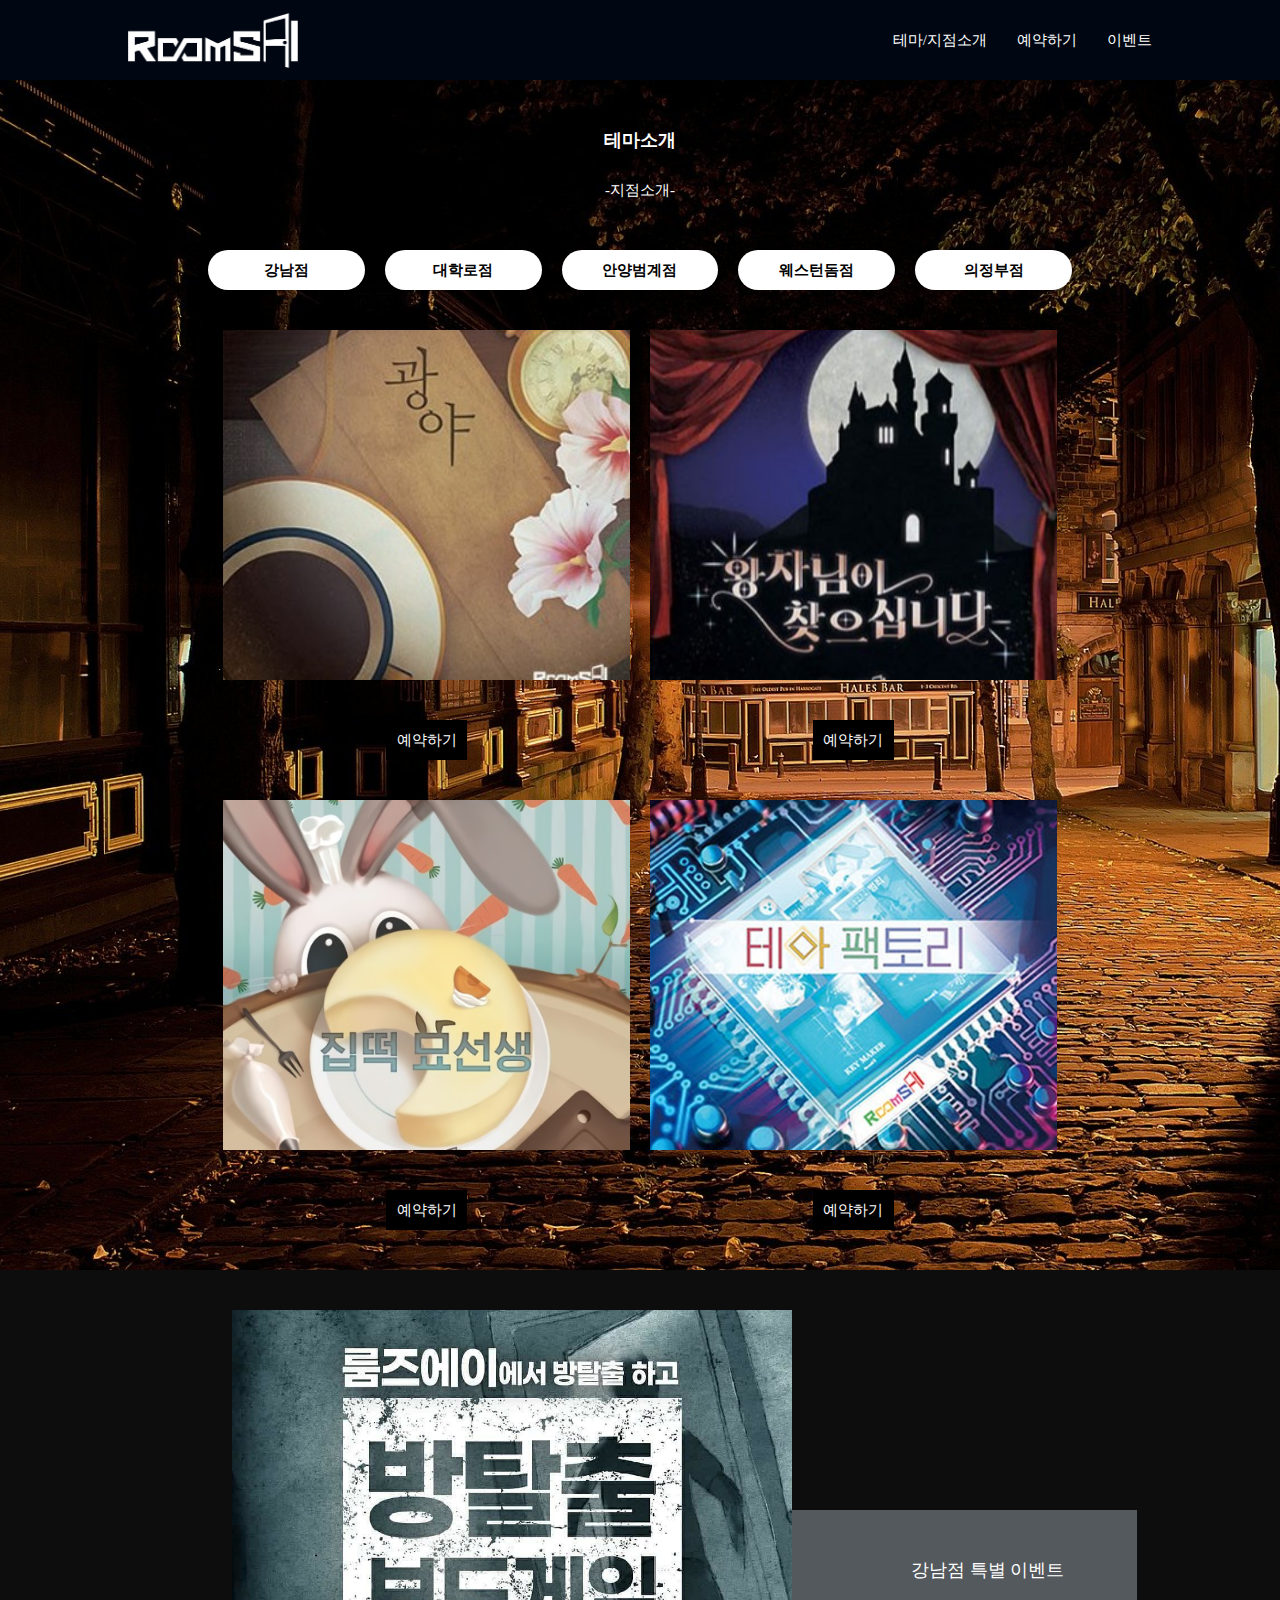
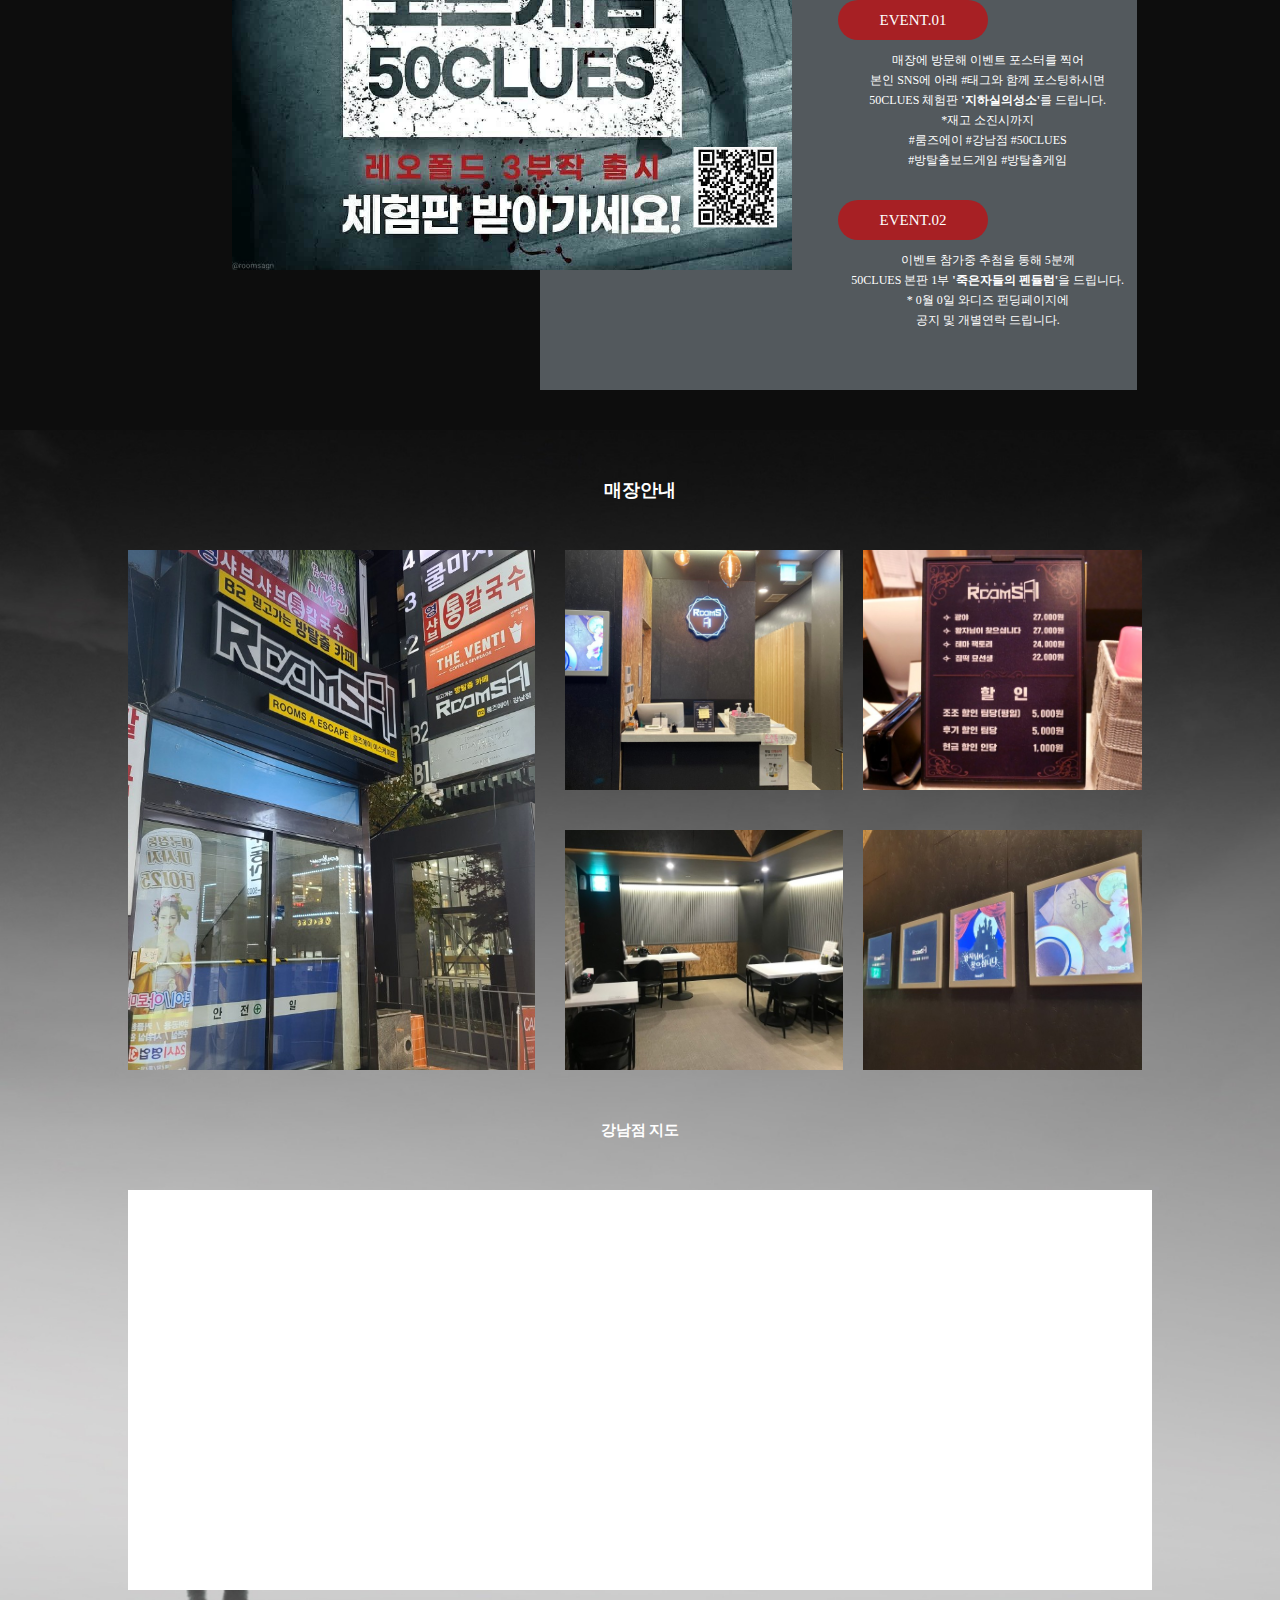
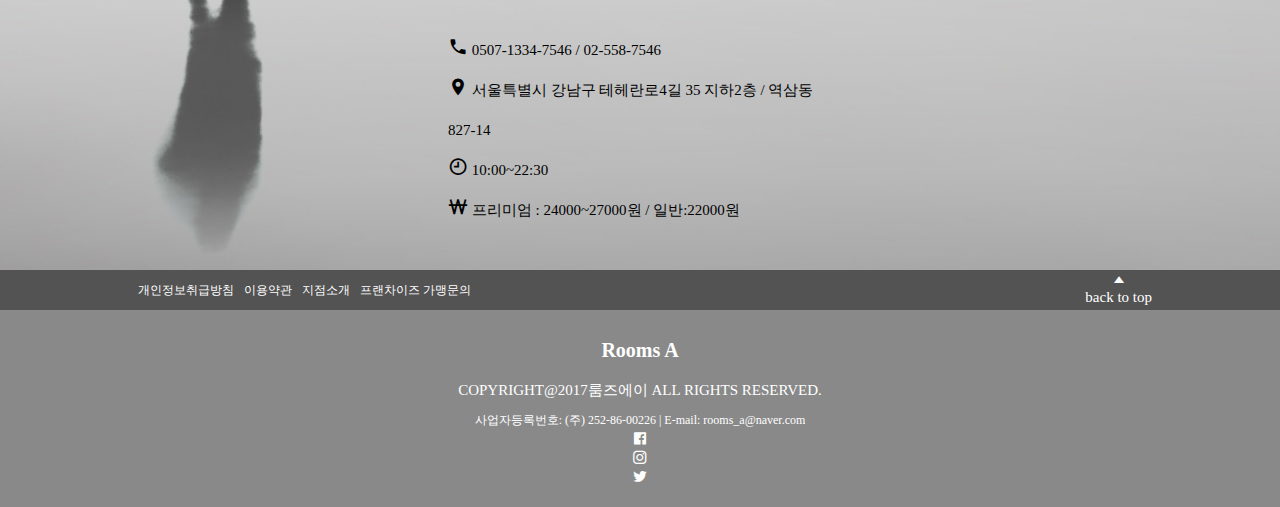
==== commit 7ae05334: "commit" ====
--- a/roomsa_wireframe_sub1.html
+++ b/roomsa_wireframe_sub1.html
@@ -599,11 +599,11 @@
                     <h4>COPYRIGHT@2017룸즈에이 ALL RIGHTS RESERVED.</h4>
                     <h5>사업자등록번호: (주) 252-86-00226 | E-mail: rooms_a@naver.com</h5>
                 </div>
-                <div class="sns">
-                    <i class="xi-facebook-official"></i>
-                    <i class="xi-instagram"></i>
-                    <i class="xi-twitter"></i>
-                </div>
+                <ul class="sns">
+                    <li><a href="https://www.facebook.com/"><i class="xi-facebook-official"></i></a></li>
+                    <li><a href="https://www.instagram.com/"><i class="xi-instagram"></i></a></li>
+                    <li><a href="https://twitter.com/"></a><i class="xi-twitter"></i></li>
+                </ul>
             </div>
         </div>
     </div>
--- a/css/roomsa_wireframe_sub1_pc.css
+++ b/css/roomsa_wireframe_sub1_pc.css
@@ -1,3 +1,6 @@
+body{
+    background-color: #000;
+}
 /* 헤더 */
 div.hdrWrap{
     background-color: #000712;
@@ -86,9 +89,6 @@
     line-height: 40px;
     margin-top: 10px;
 }
-/* div.cntWrap.cntWrap01>div.content.cnt01>select{
-    display: none;
-} */
 div.cntWrap.cntWrap01>div.content.cnt01>ul.tab{
     padding: 40px 70px;
     
@@ -136,8 +136,7 @@
     float: left;
     /* margin: 0 10px; */
 }
-div.cntWrap.cntWrap01>div.content.cnt01>div.section>div.artGroup>div.art{
-}
+
 div.cntWrap.cntWrap01>div.content.cnt01>div.section>div.artGroup>div.art>div.artTop{
     width: calc(100% / 12 * 10);
     margin: 0px auto;
@@ -178,14 +177,12 @@
     display: block;
     clear: both;
 }
-div.cntWrap.cntWrap01>div.content.cnt01>div.section>div.artGroup>div.art>div.artTop>div.article>div.texts>div.txtBox>ul.nanido{}
 div.cntWrap.cntWrap01>div.content.cnt01>div.section>div.artGroup>div.art>div.artTop>div.article>div.texts>div.txtBox>ul.nanido:nth-child(1){
     margin-left: 20px;
 }
 div.cntWrap.cntWrap01>div.content.cnt01>div.section>div.artGroup>div.art>div.artTop>div.article>div.texts>div.txtBox>ul.nanido>li{
     float: left;
 }
-div.cntWrap.cntWrap01>div.content.cnt01>div.section>div.artGroup>div.art>div.artTop>div.article>div.texts>div.txtBox>ul.nanido>li>i{}
 div.cntWrap.cntWrap01>div.content.cnt01>div.section>div.artGroup>div.art>div.artTop>div.article>div.texts>div.txtBox>ul.nanido>h5{
     float: right;
     margin-right: 20px;
@@ -259,14 +256,14 @@
     display: block;
     clear: both;
 }
-div.cntWrap.cntWrap01>div.content.cnt01>div.section>div.artGroup>div.art>div.artBtm>div.article>div.texts>div.txtBox>ul.nanido{}
+
 div.cntWrap.cntWrap01>div.content.cnt01>div.section>div.artGroup>div.art>div.artBtm>div.article>div.texts>div.txtBox>ul.nanido:nth-child(1){
     margin-left: 20px;
 }
 div.cntWrap.cntWrap01>div.content.cnt01>div.section>div.artGroup>div.art>div.artBtm>div.article>div.texts>div.txtBox>ul.nanido>li{
     float: left;
 }
-div.cntWrap.cntWrap01>div.content.cnt01>div.section>div.artGroup>div.art>div.artBtm>div.article>div.texts>div.txtBox>ul.nanido>li>i{}
+
 div.cntWrap.cntWrap01>div.content.cnt01>div.section>div.artGroup>div.art>div.artBtm>div.article>div.texts>div.txtBox>ul.nanido>h5{
     float: right;
     margin-right: 20px;
@@ -377,10 +374,6 @@
 div.cntWrap.cntWrap02{
     background-color: #0d0d0d;
     color: #fff;
-}
-div.cntWrap.cntWrap02>div.content.cnt02{}
-div.cntWrap.cntWrap02>div.content.cnt02>div.section{
-  
 }
 div.cntWrap.cntWrap02>div.content.cnt02>div.section>div.article{
     position: relative;
@@ -423,9 +416,6 @@
     line-height: 40px;
 
 }
-div.cntWrap.cntWrap02>div.content.cnt02>div.section>div.article>div.textBox>div.texts>div.txtTop{}
-div.cntWrap.cntWrap02>div.content.cnt02>div.section>div.article>div.textBox>div.texts>div.txtTop>h5{
-}
 div.cntWrap.cntWrap02>div.content.cnt02>div.section>div.article>div.textBox>div.texts>div>h5{
     width: calc(100% / 2 );
     height: 40px;
@@ -445,9 +435,6 @@
     height: 140px;
     overflow: hidden;
 }
-div.cntWrap.cntWrap02>div.content.cnt02>div.section>div.article>div.textBox>div.texts>div.txtBtm{}
-div.cntWrap.cntWrap02>div.content.cnt02>div.section>div.article>div.textBox>div.texts>div.txtBtm>h5{
-}
 div.cntWrap.cntWrap02>div.content.cnt02>div.section>div.article>div.textBox>div.texts>div.txtBtm>p{
     font-size: 12px;
     line-height: 20px;
@@ -466,11 +453,6 @@
     background-position: left bottom;
     padding: 40px 0px;
 }
-div.cntWrap.cntWrap03>div.content.cnt03{}
-div.cntWrap.cntWrap03>div.content.cnt03>div.cntTop{}
-div.cntWrap.cntWrap03>div.content.cnt03>div.cntTop>div.header{
-    
-}
 div.cntWrap.cntWrap03>div.content.cnt03>div.cntTop>div.header>h2{
     font-size: 18px;
     line-height: 40px;
@@ -481,13 +463,10 @@
 div.cntWrap.cntWrap03>div.content.cnt03>div.cntTop>div.section{
     margin-top: 40px;
 }
-div.cntWrap.cntWrap03>div.content.cnt03>div.cntTop>div.section>div.article{}
 div.cntWrap.cntWrap03>div.content.cnt03>div.cntTop>div.section>div.article::after{
     content: '';
     display: block;
     clear: both;
-}
-div.cntWrap.cntWrap03>div.content.cnt03>div.cntTop>div.section>div.article>div.artLeft{
 }
 div.cntWrap.cntWrap03>div.content.cnt03>div.cntTop>div.section>div.article>div.artLeft>div.image{
     width: calc(100% / 12 * 5 - 20px);
@@ -536,7 +515,7 @@
 div.cntWrap.cntWrap03>div.content.cnt03>div.cntBtm{
     margin-top: 40px;
 }
-div.cntWrap.cntWrap03>div.content.cnt03>div.cntBtm>div.header{}
+
 div.cntWrap.cntWrap03>div.content.cnt03>div.cntBtm>div.header>h3{
     font-size: 15px;
     line-height: 40px;
@@ -547,7 +526,7 @@
 div.cntWrap.cntWrap03>div.content.cnt03>div.cntBtm>div.section{
     margin-top: 40px;
 }
-div.cntWrap.cntWrap03>div.content.cnt03>div.cntBtm>div.section>div.article{}
+
 div.cntWrap.cntWrap03>div.content.cnt03>div.cntBtm>div.section>div.article>div.map{
     width: 100%;
     height: 400px;
@@ -562,22 +541,6 @@
 div.cntWrap.cntWrap03>div.content.cnt03>div.cntBtm>div.section>div.article>div.texts>div>i{
     font-size: 20px;
 }
-div.cntWrap.cntWrap03>div.content.cnt03>div.cntBtm>div.section>div.article>div.texts>div.tel{}
-div.cntWrap.cntWrap03>div.content.cnt03>div.cntBtm>div.section>div.article>div.texts>div.tel>i{  
-}
-div.cntWrap.cntWrap03>div.content.cnt03>div.cntBtm>div.section>div.article>div.texts>div.tel>span{}
-div.cntWrap.cntWrap03>div.content.cnt03>div.cntBtm>div.section>div.article>div.texts>div.map{}
-div.cntWrap.cntWrap03>div.content.cnt03>div.cntBtm>div.section>div.article>div.texts>div.map>i{
-}
-div.cntWrap.cntWrap03>div.content.cnt03>div.cntBtm>div.section>div.article>div.texts>div.map>span{}
-div.cntWrap.cntWrap03>div.content.cnt03>div.cntBtm>div.section>div.article>div.texts>div.time{}
-div.cntWrap.cntWrap03>div.content.cnt03>div.cntBtm>div.section>div.article>div.texts>div.time>i{
-}
-div.cntWrap.cntWrap03>div.content.cnt03>div.cntBtm>div.section>div.article>div.texts>div.time>span{}
-div.cntWrap.cntWrap03>div.content.cnt03>div.cntBtm>div.section>div.article>div.texts>div.price{}
-div.cntWrap.cntWrap03>div.content.cnt03>div.cntBtm>div.section>div.article>div.texts>div.price>i{
-}
-div.cntWrap.cntWrap03>div.content.cnt03>div.cntBtm>div.section>div.article>div.texts>div.price>span{}
 
 /* 푸터 */
 div.ftrWrap{
@@ -605,10 +568,6 @@
     display: block;
     clear: both;
 }
-div.ftrWrap>div.footer>div.ftrTop>div.ftrTopLeft{
-}
-div.ftrWrap>div.footer>div.ftrTop>div.ftrTopLeft>ul.nav{
-}
 div.ftrWrap>div.footer>div.ftrTop>div.ftrTopLeft>ul.nav>li{
     font-size: 12px;
     line-height: 40px;
@@ -630,11 +589,11 @@
     cursor: pointer;
     color: #fc0;
 }
-div.ftrWrap>div.footer>div.ftrTop>div.ftrTopRight>ul.nav>i{
+div.ftrWrap>div.footer>div.ftrTop>div.ftrTopRight>ul.nav>li>i{
     font-size: 20px;
     line-height: 20px;
 }
-div.ftrWrap>div.footer>div.ftrTop>div.ftrTopRight>ul.nav>h6{
+div.ftrWrap>div.footer>div.ftrTop>div.ftrTopRight>ul.nav>li>h6{
     font-size: 15px;
     line-height: 20px;
     margin-top: -5px;
@@ -645,7 +604,6 @@
     margin: 0 auto;
     padding: 20px 0px;
 }
-div.ftrWrap>div.footer>div.ftrBtm>div.header{}
 div.ftrWrap>div.footer>div.ftrBtm>div.header>h1{
     font-size: 20px;
     line-height: 40px;
@@ -661,7 +619,6 @@
     font-size: 12px;
     line-height: 20px;
 }
-div.ftrWrap>div.footer>div.ftrBtm>div.sns{}
 div.ftrWrap>div.footer>div.ftrBtm>div.sns>i{
     font-size: 25px;
     margin-top: 20px;
